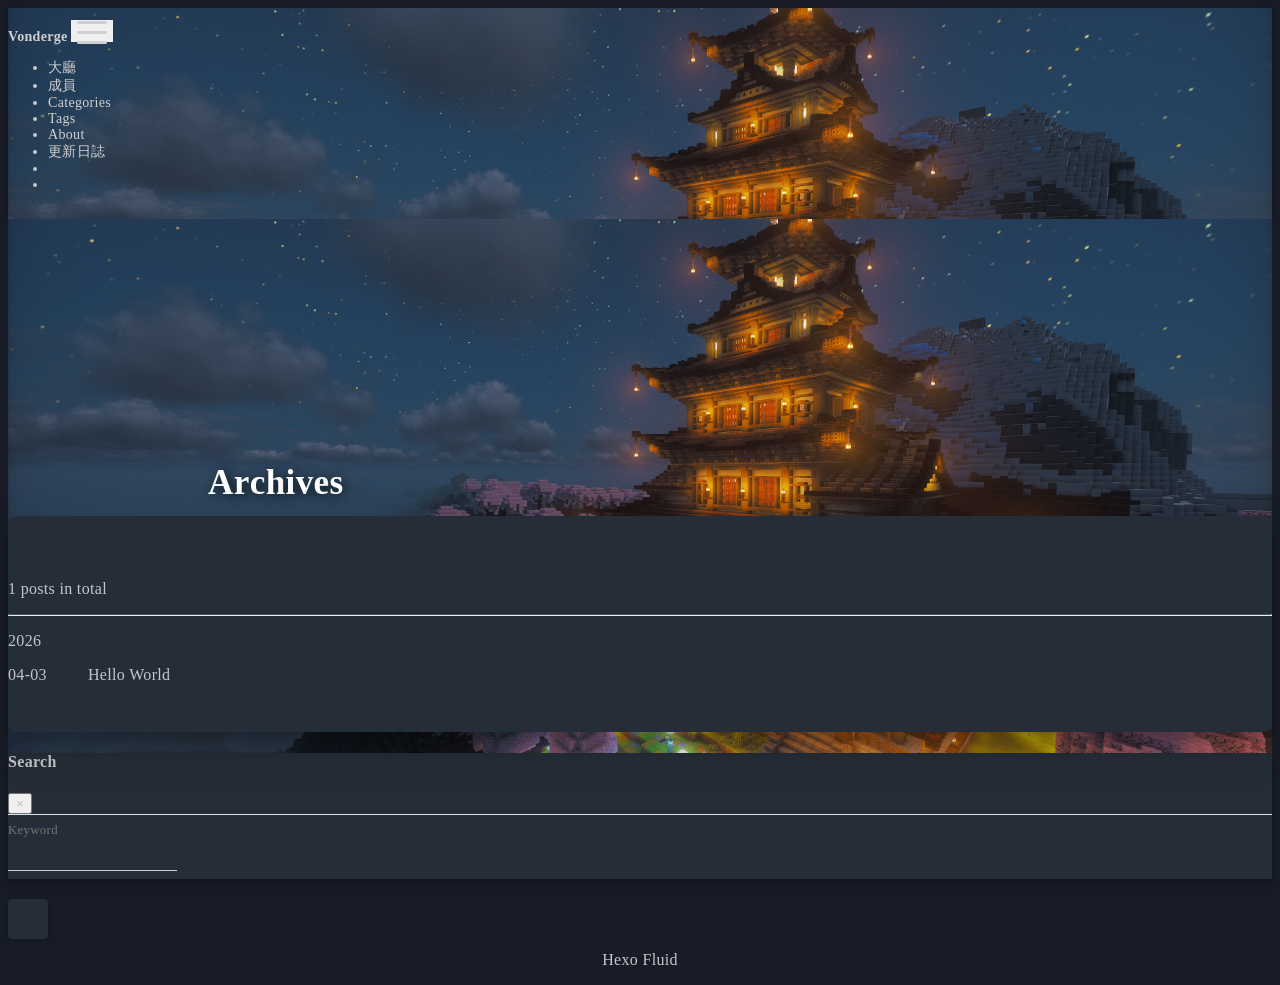
==== archives/index.html @ 70fc8878 "Site updated: 2026-04-04 22:57:20" ====
<!DOCTYPE html>
<html lang="en" data-default-color-scheme=dark>



<head>
  <meta charset="UTF-8">

  <link rel="apple-touch-icon" sizes="76x76" href="/bg/images.png">
  <link rel="icon" href="/bg/images.png">
  

  <meta name="viewport" content="width=device-width, initial-scale=1.0, maximum-scale=5.0, shrink-to-fit=no">
  <meta http-equiv="x-ua-compatible" content="ie=edge">
  
  <meta name="theme-color" content="#2f4154">
  <meta name="author" content="John Doe">
  <meta name="keywords" content="">
  
    <meta property="og:type" content="website">
<meta property="og:title" content="Archives">
<meta property="og:url" content="http://example.com/archives/index.html">
<meta property="og:site_name" content="Hexo">
<meta property="og:locale" content="en_US">
<meta property="article:author" content="John Doe">
<meta name="twitter:card" content="summary_large_image">
  
  
  
  <title>Archives - Hexo</title>

  <!-- 頁面過渡禁用 -->
  <style>
    body {
      opacity: 1 !important; /* 初始完全不透明 */
    }
  </style>

  <!-- 深色模式和背景預初始化 -->
  <style>
    /* 如果是深色模式，立即禁用背景過渡並顯示夜間背景 */
    [data-user-color-scheme="dark"] .banner::before,
    [data-user-color-scheme="dark"] .banner-bg::before,
    [data-user-color-scheme="dark"] #banner::before,
    [data-user-color-scheme="dark"] .header-inner::before {
      transition: none !important;
      opacity: 1 !important;
    }
  </style>

  <!-- 在CSS加载前立即应用深色模式，防止闪现 -->
  <script>
    (function() {
      var key = 'Fluid_Color_Scheme';
      var saved = null;
      try {
        saved = localStorage.getItem(key);
      } catch(e) {}
      var scheme = saved || 'dark';
      if (scheme === 'dark') {
        document.documentElement.setAttribute('data-user-color-scheme', 'dark');
      }
    })();
  </script>

  <!-- 背景CSS變數預初始化 -->
  <script>
    (function() {
      var bgPairs = [
        { day: "url('/bg/mo.png')", night: "url('/bg/dn.png')" },
        { day: "url('/bg/mo2.png')", night: "url('/bg/dn2.png')" },
      ];
      var randomIdx = Math.floor(Math.random() * bgPairs.length);
      document.documentElement.style.setProperty('--day-bg', bgPairs[randomIdx].day);
      document.documentElement.style.setProperty('--night-bg', bgPairs[randomIdx].night);
    })();
  </script>

  <link  rel="stylesheet" href="https://lib.baomitu.com/twitter-bootstrap/4.6.1/css/bootstrap.min.css" />





<!-- 主题依赖的图标库，不要自行修改 -->
<!-- Do not modify the link that theme dependent icons -->

<link rel="stylesheet" href="//at.alicdn.com/t/c/font_1749284_5i9bdhy70f8.css">



<link rel="stylesheet" href="//at.alicdn.com/t/c/font_1736178_k526ubmyhba.css">


<link  rel="stylesheet" href="/css/main.css" />


  <link id="highlight-css" rel="stylesheet" href="/css/highlight.css" />
  
    <link id="highlight-css-dark" rel="stylesheet" href="/css/highlight-dark.css" />
  



  
<link rel="stylesheet" href="/css/custom.css">



  <script id="fluid-configs">
    var Fluid = window.Fluid || {};
    Fluid.ctx = Object.assign({}, Fluid.ctx)
    var CONFIG = {"hostname":"example.com","root":"/","version":"1.9.9","typing":{"enable":false,"typeSpeed":70,"cursorChar":"_","loop":false,"scope":[]},"anchorjs":{"enable":true,"element":"h1,h2,h3,h4,h5,h6","placement":"left","visible":"hover","icon":""},"progressbar":{"enable":true,"height_px":3,"color":"#29d","options":{"showSpinner":false,"trickleSpeed":100}},"code_language":{"enable":true,"default":"TEXT"},"copy_btn":true,"image_caption":{"enable":true},"image_zoom":{"enable":true,"img_url_replace":["",""]},"toc":{"enable":true,"expand_all":true,"placement":"right","headingSelector":"h1,h2,h3,h4,h5,h6","collapseDepth":0},"lazyload":{"enable":true,"loading_img":"/img/loading.gif","onlypost":false,"offset_factor":2},"web_analytics":{"enable":false,"follow_dnt":true,"baidu":null,"google":{"measurement_id":null},"tencent":{"sid":null,"cid":null},"leancloud":{"app_id":null,"app_key":null,"server_url":null,"path":"window.location.pathname","ignore_local":false},"openkounter":{"server_url":"https://open-kounter.mintimate.cn","path":"window.location.pathname","ignore_local":false},"umami":{"src":null,"website_id":null,"domains":null,"start_time":"2024-01-01T00:00:00.000Z","token":null,"api_server":null}},"search_path":"/local-search.xml","include_content_in_search":true};

    if (CONFIG.web_analytics.follow_dnt) {
      var dntVal = navigator.doNotTrack || window.doNotTrack || navigator.msDoNotTrack;
      Fluid.ctx.dnt = dntVal && (dntVal.startsWith('1') || dntVal.startsWith('yes') || dntVal.startsWith('on'));
    }
  </script>
  <script  src="/js/utils.js" ></script>
  <script  src="/js/color-schema.js" ></script>
  


  
<meta name="generator" content="Hexo 8.1.1"></head>


<body>
  

  <header>
    

<div class="header-inner" style="height: 60vh;">
  <nav id="navbar" class="navbar fixed-top  navbar-expand-lg navbar-dark scrolling-navbar">
  <div class="container">
    <a class="navbar-brand" href="/">
      <strong>Vonderge</strong>
    </a>

    <button id="navbar-toggler-btn" class="navbar-toggler" type="button" data-toggle="collapse"
            data-target="#navbarSupportedContent"
            aria-controls="navbarSupportedContent" aria-expanded="false" aria-label="Toggle navigation">
      <div class="animated-icon"><span></span><span></span><span></span></div>
    </button>

    <!-- Collapsible content (desktop) -->
    <div class="collapse navbar-collapse" id="navbarSupportedContent">
      <ul class="navbar-nav ml-auto text-center">
        
          
          
          
          
            <li class="nav-item">
              <a class="nav-link" href="/" target="_self">
                <i class="iconfont icon-home-fill"></i>
                <span>大廳</span>
              </a>
            </li>
          
        
          
          
          
          
            <li class="nav-item">
              <a class="nav-link" href="/archives/" target="_self">
                <i class="iconfont icon-archive-fill"></i>
                <span>成員</span>
              </a>
            </li>
          
        
          
          
          
          
            <li class="nav-item">
              <a class="nav-link" href="/categories/" target="_self">
                <i class="iconfont icon-category-fill"></i>
                <span>Categories</span>
              </a>
            </li>
          
        
          
          
          
          
            <li class="nav-item">
              <a class="nav-link" href="/tags/" target="_self">
                <i class="iconfont icon-tags-fill"></i>
                <span>Tags</span>
              </a>
            </li>
          
        
          
          
          
          
            <li class="nav-item">
              <a class="nav-link" href="/about/" target="_self">
                <i class="iconfont icon-user-fill"></i>
                <span>About</span>
              </a>
            </li>
          
        
          
          
          
          
            <li class="nav-item">
              <a class="nav-link" href="/changelog/" target="_self">
                <i class="iconfont icon-history"></i>
                <span>更新日誌</span>
              </a>
            </li>
          
        
        
          <li class="nav-item" id="search-btn">
            <a class="nav-link" target="_self" href="javascript:;" data-toggle="modal" data-target="#modalSearch" aria-label="Search">
              <i class="iconfont icon-search"></i>
            </a>
          </li>
          
        
        
          <li class="nav-item" id="color-toggle-btn">
            <a class="nav-link" target="_self" href="javascript:;" aria-label="Color Toggle">
              <i class="iconfont icon-dark" id="color-toggle-icon"></i>
            </a>
          </li>
        
      </ul>
    </div>
  </div>
</nav>

<!-- Mobile grid menu overlay -->
<div id="mobile-grid-menu" class="d-lg-none">
  <div class="mobile-grid-menu-inner">
    <div class="container">
      <div class="row">
        
          
          
          
          
            <div class="col-4 mobile-grid-cell">
              <a href="/" target="_self">
                <div class="mobile-grid-item">
                  <i class="iconfont icon-home-fill"></i>
                  <span>大廳</span>
                </div>
              </a>
            </div>
          
        
          
          
          
          
            <div class="col-4 mobile-grid-cell">
              <a href="/archives/" target="_self">
                <div class="mobile-grid-item">
                  <i class="iconfont icon-archive-fill"></i>
                  <span>成員</span>
                </div>
              </a>
            </div>
          
        
          
          
          
          
            <div class="col-4 mobile-grid-cell">
              <a href="/categories/" target="_self">
                <div class="mobile-grid-item">
                  <i class="iconfont icon-category-fill"></i>
                  <span>Categories</span>
                </div>
              </a>
            </div>
          
        
          
          
          
          
            <div class="col-4 mobile-grid-cell">
              <a href="/tags/" target="_self">
                <div class="mobile-grid-item">
                  <i class="iconfont icon-tags-fill"></i>
                  <span>Tags</span>
                </div>
              </a>
            </div>
          
        
          
          
          
          
            <div class="col-4 mobile-grid-cell">
              <a href="/about/" target="_self">
                <div class="mobile-grid-item">
                  <i class="iconfont icon-user-fill"></i>
                  <span>About</span>
                </div>
              </a>
            </div>
          
        
          
          
          
          
            <div class="col-4 mobile-grid-cell">
              <a href="/changelog/" target="_self">
                <div class="mobile-grid-item">
                  <i class="iconfont icon-history"></i>
                  <span>更新日誌</span>
                </div>
              </a>
            </div>
          
        
        
          <div class="col-4 mobile-grid-cell" id="mobile-search-btn">
            <a href="javascript:;" data-toggle="modal" data-target="#modalSearch" aria-label="Search">
              <div class="mobile-grid-item">
                <i class="iconfont icon-search"></i>
                <span>Search</span>
              </div>
            </a>
          </div>
        
        
          <div class="col-4 mobile-grid-cell" id="mobile-color-toggle-btn"
               data-label-light="Light"
               data-label-dark="Dark">
            <a href="javascript:;" aria-label="Color Toggle">
              <div class="mobile-grid-item">
                <i class="iconfont icon-dark" id="mobile-color-toggle-icon"></i>
                <span id="mobile-color-toggle-label">Dark</span>
              </div>
            </a>
          </div>
        
      </div>
    </div>
  </div>
</div>

  

<div id="banner" class="banner" parallax=true
     style="background: url('/bg/mo.png') no-repeat center center; background-size: cover;">
  <div class="full-bg-img">
    <div class="mask flex-center" style="background-color: rgba(0, 0, 0, 0)">
      <div class="banner-text text-center fade-in-up">
        <div class="h2">
          
            <span id="subtitle">Archives</span>
          
        </div>

        
      </div>

      
    </div>
  </div>
</div>



</div>

  </header>

  <main>
    
      <div class="container nopadding-x-md">
        <div id="board"
          >
          
          <div class="container">
            <div class="row">
              <div class="col-12 col-md-10 m-auto">
                

<div class="list-group">
  <p class="h4">1 posts in total</p>
  <hr>
  
  
    
      
      <p class="h5">2026</p>
    
    <a href="/2026/04/03/hello-world/" class="list-group-item list-group-item-action">
      <time>04-03</time>
      <div class="list-group-item-title">Hello World</div>
    </a>
  
</div>





              </div>
            </div>
          </div>
        </div>
      </div>
    

    
      <a id="scroll-top-button" aria-label="TOP" href="#" role="button">
        <i class="iconfont icon-arrowup" aria-hidden="true"></i>
      </a>
    

    
      <div class="modal fade" id="modalSearch" tabindex="-1" role="dialog" aria-labelledby="ModalLabel"
     aria-hidden="true">
  <div class="modal-dialog modal-dialog-scrollable modal-lg" role="document">
    <div class="modal-content">
      <div class="modal-header text-center">
        <h4 class="modal-title w-100 font-weight-bold">Search</h4>
        <button type="button" id="local-search-close" class="close" data-dismiss="modal" aria-label="Close">
          <span aria-hidden="true">&times;</span>
        </button>
      </div>
      <div class="modal-body mx-3">
        <div class="md-form mb-5">
          <input type="text" id="local-search-input" class="form-control validate">
          <label data-error="x" data-success="v" for="local-search-input">Keyword</label>
        </div>
        <div class="list-group" id="local-search-result"></div>
      </div>
    </div>
  </div>
</div>

    

    
  </main>

  <footer>
    <div class="footer-inner">
  
    <div class="footer-content">
       <a href="https://hexo.io" target="_blank" rel="nofollow noopener"><span>Hexo</span></a> <i class="iconfont icon-love"></i> <a href="https://github.com/fluid-dev/hexo-theme-fluid" target="_blank" rel="nofollow noopener"><span>Fluid</span></a> 
    </div>
  
  
  
</div>

  </footer>

  <!-- Scripts -->
  
  <script  src="https://lib.baomitu.com/nprogress/0.2.0/nprogress.min.js" ></script>
  <link  rel="stylesheet" href="https://lib.baomitu.com/nprogress/0.2.0/nprogress.min.css" />

  <script>
    NProgress.configure({"showSpinner":false,"trickleSpeed":100})
    NProgress.start()
    window.addEventListener('load', function() {
      NProgress.done();
    })
  </script>


<script  src="https://lib.baomitu.com/jquery/3.6.4/jquery.min.js" ></script>
<script  src="https://lib.baomitu.com/twitter-bootstrap/4.6.1/js/bootstrap.min.js" ></script>
<script  src="/js/events.js" ></script>
<script  src="/js/plugins.js" ></script>





  
    <script  src="/js/img-lazyload.js" ></script>
  




  <script  src="/js/local-search.js" ></script>




  
<script src="/js/change_bg.js"></script>



<!-- 主题的启动项，将它保持在最底部 -->
<!-- the boot of the theme, keep it at the bottom -->
<script  src="/js/boot.js" ></script>


  

  <noscript>
    <div class="noscript-warning">Blog works best with JavaScript enabled</div>
  </noscript>
</body>
</html>
---- css/main.css ----
.anchorjs-link {
  text-decoration: none !important;
  transition: opacity 0.2s ease-in-out;
}
.markdown-body h1:hover > .anchorjs-link,
h2:hover > .anchorjs-link,
h3:hover > .anchorjs-link,
h4:hover > .anchorjs-link,
h5:hover > .anchorjs-link,
h6:hover > .anchorjs-link {
  opacity: 1;
}
.banner {
  height: 100%;
  position: relative;
  overflow: hidden;
  cursor: default;
}
.banner .mask {
  position: absolute;
  width: 100%;
  height: 100%;
  background-color: rgba(0,0,0,0.3);
}
.banner[parallax="true"] {
  will-change: transform;
  -webkit-transform-style: preserve-3d;
  -webkit-backface-visibility: hidden;
  transition: transform 0.05s ease-out;
}
@media (max-width: 100vh) {
  .header-inner {
    max-height: 100vw;
  }
  #board {
    margin-top: -1rem !important;
  }
}
@media (max-width: 79.99vh) {
  .scroll-down-bar {
    display: none;
  }
}
#board {
  position: relative;
  margin-top: -2rem;
  padding: 3rem 0;
  background-color: var(--board-bg-color);
  transition: background-color 0.2s ease-in-out;
  border-radius: 0.5rem;
  z-index: 3;
  -webkit-box-shadow: 0 12px 15px 0 rgba(0,0,0,0.24), 0 17px 50px 0 rgba(0,0,0,0.19);
  box-shadow: 0 12px 15px 0 rgba(0,0,0,0.24), 0 17px 50px 0 rgba(0,0,0,0.19);
}
.code-widget {
  display: inline-block;
  background-color: transparent;
  font-size: 0.75rem;
  line-height: 1;
  font-weight: bold;
  padding: 0.3rem 0.1rem 0.1rem 0.1rem;
  position: absolute;
  right: 0.45rem;
  top: 0.15rem;
  z-index: 1;
}
.code-widget-light {
  color: #999;
}
.code-widget-dark {
  color: #bababa;
}
.copy-btn {
  cursor: pointer;
  user-select: none;
  -webkit-appearance: none;
  outline: none;
}
.copy-btn > i {
  font-size: 0.75rem !important;
  font-weight: 400;
  margin-right: 0.15rem;
  opacity: 0;
  transition: opacity 0.2s ease-in-out;
}
.markdown-body pre:hover > .copy-btn > i {
  opacity: 0.9;
}
.markdown-body pre:hover > .copy-btn,
.markdown-body pre:not(:hover) > .copy-btn {
  outline: none;
}
.license-box {
  background-color: rgba(27,31,35,0.05);
  transition: background-color 0.2s ease-in-out;
  border-radius: 4px;
  font-size: 0.9rem;
  overflow: hidden;
  padding: 1.25rem;
  position: relative;
  z-index: 1;
}
.license-box .license-icon {
  position: absolute;
  top: 50%;
  left: 100%;
}
.license-box .license-icon::after {
  content: "\e8e4";
  font-size: 12.5rem;
  line-height: 1;
  opacity: 0.1;
  position: relative;
  left: -0.85em;
  bottom: 0.5em;
  z-index: -1;
}
.license-box .license-title {
  margin-bottom: 1rem;
}
.license-box .license-title div:nth-child(1) {
  line-height: 1.2;
  margin-bottom: 0.25rem;
}
.license-box .license-title div:nth-child(2) {
  color: var(--sec-text-color);
  font-size: 0.8rem;
}
.license-box .license-meta {
  align-items: center;
  display: flex;
  flex-wrap: wrap;
  justify-content: flex-start;
}
.license-box .license-meta .license-meta-item {
  align-items: center;
  justify-content: center;
  margin-right: 1.5rem;
}
.license-box .license-meta .license-meta-item div:nth-child(1) {
  color: var(--sec-text-color);
  font-size: 0.8rem;
  font-weight: normal;
}
.license-box .license-meta .license-meta-item i.iconfont {
  font-size: 1rem;
}
@media (max-width: 575px) and (min-width: 425px) {
  .license-box .license-meta .license-meta-item {
    display: flex;
    justify-content: flex-start;
    flex-wrap: wrap;
    font-size: 0.8rem;
    flex: 0 0 50%;
    max-width: 50%;
    margin-right: 0;
  }
  .license-box .license-meta .license-meta-item div:nth-child(1) {
    margin-right: 0.5rem;
  }
  .license-box .license-meta .license-meta-date {
    order: -1;
  }
}
@media (max-width: 424px) {
  .license-box::after {
    top: -65px;
  }
  .license-box .license-meta {
    flex-direction: column;
    align-items: flex-start;
  }
  .license-box .license-meta .license-meta-item {
    display: flex;
    flex-wrap: wrap;
    font-size: 0.8rem;
  }
  .license-box .license-meta .license-meta-item div:nth-child(1) {
    margin-right: 0.5rem;
  }
}
.footer-inner {
  padding: 3rem 0 1rem 0;
  text-align: center;
}
.footer-inner > div:not(:first-child) {
  margin: 0.25rem 0;
  font-size: 0.85rem;
}
.footer-inner .statistics {
  display: flex;
  flex-direction: row;
  justify-content: center;
}
.footer-inner .statistics > span {
  flex: 1;
  margin: 0 0.25rem;
}
.footer-inner .statistics > *:nth-last-child(2):first-child {
  text-align: right;
}
.footer-inner .statistics > *:nth-last-child(2):first-child ~ * {
  text-align: left;
}
.footer-inner .beian {
  display: flex;
  flex-direction: row;
  justify-content: center;
}
.footer-inner .beian > * {
  margin: 0 0.25rem;
}
.footer-inner .beian-police {
  position: relative;
  overflow: hidden;
  display: inline-flex;
  align-items: center;
  justify-content: left;
}
.footer-inner .beian-police img {
  margin-right: 3px;
  width: 1rem;
  height: 1rem;
  margin-bottom: 0.1rem;
}
@media (max-width: 424px) {
  .footer-inner .statistics {
    flex-direction: column;
  }
  .footer-inner .statistics > *:nth-last-child(2):first-child {
    text-align: center;
  }
  .footer-inner .statistics > *:nth-last-child(2):first-child ~ * {
    text-align: center;
  }
  .footer-inner .beian {
    flex-direction: column;
  }
  .footer-inner .beian .beian-police {
    justify-content: center;
  }
  .footer-inner .beian > *:nth-last-child(2):first-child {
    text-align: center;
  }
  .footer-inner .beian > *:nth-last-child(2):first-child ~ * {
    text-align: center;
  }
}
sup > a::before,
.footnote-text::before {
  display: block;
  content: "";
  margin-top: -5rem;
  height: 5rem;
  width: 1px;
  visibility: hidden;
}
sup > a::before,
.footnote-text::before {
  display: inline-block;
}
.footnote-item::before {
  display: block;
  content: "";
  margin-top: -5rem;
  height: 5rem;
  width: 1px;
  visibility: hidden;
}
.footnote-list ol {
  list-style-type: none;
  counter-reset: sectioncounter;
  padding-left: 0.5rem;
  font-size: 0.95rem;
}
.footnote-list ol li:before {
  font-family: "Helvetica Neue", monospace, "Monaco";
  content: "[" counter(sectioncounter) "]";
  counter-increment: sectioncounter;
}
.footnote-list ol li+li {
  margin-top: 0.5rem;
}
.footnote-text {
  padding-left: 0.5em;
}
.navbar {
  background-color: transparent;
  font-size: 0.875rem;
  box-shadow: 0 2px 5px 0 rgba(0,0,0,0.16), 0 2px 10px 0 rgba(0,0,0,0.12);
  -webkit-box-shadow: 0 2px 5px 0 rgba(0,0,0,0.16), 0 2px 10px 0 rgba(0,0,0,0.12);
}
.navbar .navbar-brand {
  color: var(--navbar-text-color);
}
.navbar .navbar-toggler .animated-icon span {
  background-color: var(--navbar-text-color);
}
.navbar .nav-item .nav-link {
  display: block;
  color: var(--navbar-text-color);
  transition: color 0.2s ease-in-out, background-color 0.2s ease-in-out;
}
.navbar .nav-item .nav-link:hover {
  color: var(--link-hover-color);
}
.navbar .nav-item .nav-link:focus {
  color: var(--navbar-text-color);
}
.navbar .nav-item .nav-link i {
  font-size: 0.875rem;
  line-height: inherit;
}
.navbar .nav-item .nav-link i:only-child {
  margin: 0 0.2rem;
}
.navbar .navbar-toggler {
  border-width: 0;
  outline: 0;
}
.navbar.scrolling-navbar {
  will-change: background, padding;
  -webkit-transition: background 0.5s ease-in-out, padding 0.5s ease-in-out;
  transition: background 0.5s ease-in-out, padding 0.5s ease-in-out;
}
@media (min-width: 600px) {
  .navbar.scrolling-navbar {
    padding-top: 12px;
    padding-bottom: 12px;
  }
  .navbar.scrolling-navbar .navbar-nav > li {
    -webkit-transition-duration: 1s;
    transition-duration: 1s;
  }
}
.navbar.scrolling-navbar.top-nav-collapse {
  padding-top: 5px;
  padding-bottom: 5px;
}
.navbar .dropdown-menu {
  font-size: 0.875rem;
  color: var(--navbar-text-color);
  background-color: rgba(0,0,0,0.3);
  border: none;
  min-width: 8rem;
  -webkit-transition: background 0.5s ease-in-out, padding 0.5s ease-in-out;
  transition: background 0.5s ease-in-out, padding 0.5s ease-in-out;
}
@media (max-width: 991.98px) {
  .navbar .dropdown-menu {
    text-align: center;
  }
}
.navbar .dropdown-item {
  color: var(--navbar-text-color);
}
.navbar .dropdown-item:hover,
.navbar .dropdown-item:focus {
  color: var(--link-hover-color);
  background-color: rgba(0,0,0,0.1);
}
@media (min-width: 992px) {
  .navbar .dropdown:hover > .dropdown-menu {
    display: block;
  }
  .navbar .dropdown > .dropdown-toggle:active {
    pointer-events: none;
  }
  .navbar .dropdown-menu {
    top: 95%;
  }
}
.navbar .animated-icon {
  width: 30px;
  height: 20px;
  position: relative;
  margin: 0;
  -webkit-transform: rotate(0deg);
  -moz-transform: rotate(0deg);
  -o-transform: rotate(0deg);
  transform: rotate(0deg);
  -webkit-transition: 0.5s ease-in-out;
  -moz-transition: 0.5s ease-in-out;
  -o-transition: 0.5s ease-in-out;
  transition: 0.5s ease-in-out;
  cursor: pointer;
}
.navbar .animated-icon span {
  display: block;
  position: absolute;
  height: 3px;
  width: 100%;
  border-radius: 9px;
  opacity: 1;
  left: 0;
  -webkit-transform: rotate(0deg);
  -moz-transform: rotate(0deg);
  -o-transform: rotate(0deg);
  transform: rotate(0deg);
  -webkit-transition: 0.25s ease-in-out;
  -moz-transition: 0.25s ease-in-out;
  -o-transition: 0.25s ease-in-out;
  transition: 0.25s ease-in-out;
  background: #fff;
}
.navbar .animated-icon span:nth-child(1) {
  top: 0;
}
.navbar .animated-icon span:nth-child(2) {
  top: 10px;
}
.navbar .animated-icon span:nth-child(3) {
  top: 20px;
}
.navbar .animated-icon.open span:nth-child(1) {
  top: 11px;
  -webkit-transform: rotate(135deg);
  -moz-transform: rotate(135deg);
  -o-transform: rotate(135deg);
  transform: rotate(135deg);
}
.navbar .animated-icon.open span:nth-child(2) {
  opacity: 0;
  left: -60px;
}
.navbar .animated-icon.open span:nth-child(3) {
  top: 11px;
  -webkit-transform: rotate(-135deg);
  -moz-transform: rotate(-135deg);
  -o-transform: rotate(-135deg);
  transform: rotate(-135deg);
}
.navbar .dropdown-collapse,
.top-nav-collapse,
.navbar-col-show {
  background-color: var(--navbar-bg-color);
}
@media (max-width: 767px) {
  .navbar {
    font-size: 1rem;
    line-height: 2.5rem;
  }
}
.banner-text {
  color: var(--subtitle-color);
  max-width: calc(960px - 6rem);
  width: 80%;
  overflow-wrap: break-word;
}
.banner-text .typed-cursor {
  margin: 0 0.2rem;
}
@media (max-width: 767px) {
  #subtitle,
  .typed-cursor {
    font-size: 1.5rem;
  }
}
@media (max-width: 575px) {
  .banner-text {
    font-size: 0.9rem;
  }
  #subtitle,
  .typed-cursor {
    font-size: 1.35rem;
  }
}
#mobile-grid-menu {
  display: block;
  position: fixed;
  top: 0;
  left: 0;
  right: 0;
  bottom: 0;
  z-index: 1029;
  overflow-y: auto;
  -webkit-overflow-scrolling: touch;
  pointer-events: none;
  opacity: 0;
  transform: translateY(-12px);
  transition: opacity 0.18s ease, transform 0.18s ease;
  will-change: opacity, transform;
  background-color: var(--navbar-bg-color);
}
#mobile-grid-menu.show {
  pointer-events: auto;
  opacity: 1;
  transform: translateY(0);
}
#mobile-grid-menu.show .mobile-grid-cell,
#mobile-grid-menu.show .mobile-grid-group-header {
  animation: mobile-grid-cell-in 0.18s ease both;
}
#mobile-grid-menu .mobile-grid-menu-inner {
  padding-top: 70px;
  padding-bottom: 2rem;
}
#mobile-grid-menu .mobile-grid-group-header {
  color: var(--navbar-text-color);
  font-size: 0.8rem;
  opacity: 0.6;
  text-transform: uppercase;
  letter-spacing: 0.05em;
  padding: 1rem 15px 0.4rem;
  border-top: 1px solid rgba(255,255,255,0.1);
  margin-top: 0.5rem;
}
#mobile-grid-menu .mobile-grid-group-header:first-child {
  border-top: none;
  margin-top: 0;
}
#mobile-grid-menu .mobile-grid-group-header i {
  margin-right: 0.3rem;
  font-size: 0.8rem;
}
#mobile-grid-menu .mobile-grid-cell {
  padding: 0.5rem;
}
#mobile-grid-menu .mobile-grid-item {
  display: flex;
  flex-direction: column;
  align-items: center;
  justify-content: center;
  padding: 1rem 0.5rem;
  border-radius: 12px;
  background-color: rgba(255,255,255,0.08);
  transition: background-color 0.2s ease-in-out, transform 0.15s ease-in-out;
  cursor: pointer;
  min-height: 80px;
}
#mobile-grid-menu .mobile-grid-item:hover,
#mobile-grid-menu .mobile-grid-item:active {
  background-color: rgba(255,255,255,0.18);
  transform: scale(0.96);
}
#mobile-grid-menu .mobile-grid-item i {
  font-size: 1.6rem;
  color: var(--navbar-text-color);
  margin-bottom: 0.4rem;
  line-height: 1;
}
#mobile-grid-menu .mobile-grid-item span {
  font-size: 0.78rem;
  color: var(--navbar-text-color);
  text-align: center;
  line-height: 1.2;
  word-break: break-word;
}
#mobile-grid-menu a {
  text-decoration: none;
  color: var(--navbar-text-color);
}
#mobile-grid-menu a:hover {
  color: var(--navbar-text-color);
}
@media (max-width: 991.98px) {
  #navbarSupportedContent {
    display: none !important;
  }
}
.modal-dialog .modal-content {
  background-color: var(--board-bg-color);
  border: 0;
  border-radius: 0.125rem;
  -webkit-box-shadow: 0 5px 11px 0 rgba(0,0,0,0.18), 0 4px 15px 0 rgba(0,0,0,0.15);
  box-shadow: 0 5px 11px 0 rgba(0,0,0,0.18), 0 4px 15px 0 rgba(0,0,0,0.15);
}
.modal-dialog .modal-content .modal-header {
  border-bottom-color: var(--line-color);
  transition: border-bottom-color 0.2s ease-in-out;
}
.close {
  color: var(--text-color);
}
.close:hover {
  color: var(--link-hover-color);
}
.close:focus {
  outline: 0;
}
.modal-dialog .modal-content .modal-header {
  border-top-left-radius: 0.125rem;
  border-top-right-radius: 0.125rem;
  border-bottom: 1px solid #dee2e6;
}
.md-form {
  position: relative;
  margin-top: 1.5rem;
  margin-bottom: 1.5rem;
}
.md-form input[type] {
  -webkit-box-sizing: content-box;
  box-sizing: content-box;
  background-color: transparent;
  border: none;
  border-bottom: 1px solid #ced4da;
  border-radius: 0;
  outline: none;
  -webkit-box-shadow: none;
  box-shadow: none;
  transition: border-color 0.15s ease-in-out, box-shadow 0.15s ease-in-out, -webkit-box-shadow 0.15s ease-in-out;
}
.md-form input[type]:focus:not([readonly]) {
  border-bottom: 1px solid #4285f4;
  -webkit-box-shadow: 0 1px 0 0 #4285f4;
  box-shadow: 0 1px 0 0 #4285f4;
}
.md-form input[type]:focus:not([readonly]) + label {
  color: #4285f4;
}
.md-form input[type].valid,
.md-form input[type]:focus.valid {
  border-bottom: 1px solid #00c851;
  -webkit-box-shadow: 0 1px 0 0 #00c851;
  box-shadow: 0 1px 0 0 #00c851;
}
.md-form input[type].valid + label,
.md-form input[type]:focus.valid + label {
  color: #00c851;
}
.md-form input[type].invalid,
.md-form input[type]:focus.invalid {
  border-bottom: 1px solid #f44336;
  -webkit-box-shadow: 0 1px 0 0 #f44336;
  box-shadow: 0 1px 0 0 #f44336;
}
.md-form input[type].invalid + label,
.md-form input[type]:focus.invalid + label {
  color: #f44336;
}
.md-form input[type].validate {
  margin-bottom: 2.5rem;
}
.md-form input[type].form-control {
  height: auto;
  padding: 0.6rem 0 0.4rem 0;
  margin: 0 0 0.5rem 0;
  color: var(--text-color);
  background-color: transparent;
  border-radius: 0;
}
.md-form label {
  font-size: 0.8rem;
  position: absolute;
  top: -1rem;
  left: 0;
  color: #757575;
  cursor: text;
  transition: color 0.2s ease-out;
}
.modal-open[style] {
  padding-right: 0 !important;
  overflow: auto;
}
.modal-open[style] #navbar[style] {
  padding-right: 1rem !important;
}
#nprogress .bar {
  height: 3px !important;
  background-color: #29d !important;
}
#nprogress .peg {
  box-shadow: 0 0 14px #29d, 0 0 8px #29d !important;
}
@media (max-width: 575px) {
  #nprogress .bar {
    display: none;
  }
}
.noscript-warning {
  background-color: #f55;
  color: #fff;
  font-family: sans-serif;
  font-size: 1rem;
  font-weight: bold;
  position: fixed;
  left: 0;
  bottom: 0;
  text-align: center;
  width: 100%;
  z-index: 99;
}
.pagination {
  margin-top: 3rem;
  justify-content: center;
}
.pagination .space {
  align-self: flex-end;
}
.pagination .page-number,
.pagination .current,
.pagination .extend {
  outline: 0;
  border: 0;
  background-color: transparent;
  font-size: 0.9rem;
  padding: 0.5rem 0.75rem;
  line-height: 1.25;
  border-radius: 0.125rem;
}
.pagination .page-number {
  margin: 0 0.05rem;
}
.pagination .page-number:hover,
.pagination .current {
  transition: background-color 0.2s ease-in-out;
  background-color: var(--link-hover-bg-color);
}
.qr-trigger {
  cursor: pointer;
  position: relative;
}
.qr-trigger:hover .qr-img {
  display: block;
  transition: all 0.3s;
}
.qr-img {
  max-width: 12rem;
  position: absolute;
  right: -5.25rem;
  z-index: 99;
  display: none;
  border-radius: 0.2rem;
  background-color: transparent;
  box-shadow: 0 0 20px -5px rgba(158,158,158,0.2);
}
.scroll-down-bar {
  position: absolute;
  width: 100%;
  height: 6rem;
  text-align: center;
  cursor: pointer;
  bottom: 0;
}
.scroll-down-bar i.iconfont {
  font-size: 2rem;
  font-weight: bold;
  display: inline-block;
  position: relative;
  padding-top: 2rem;
  color: var(--subtitle-color);
  transform: translateZ(0);
  animation: scroll-down 1.5s infinite;
}
#scroll-top-button {
  position: fixed;
  z-index: 99;
  background: var(--board-bg-color);
  transition: background-color 0.2s ease-in-out, bottom 0.3s ease;
  border-radius: 4px;
  min-width: 40px;
  min-height: 40px;
  bottom: -60px;
  outline: none;
  display: flex;
  display: -webkit-flex;
  align-items: center;
  box-shadow: 0 2px 5px 0 rgba(0,0,0,0.16), 0 2px 10px 0 rgba(0,0,0,0.12);
}
#scroll-top-button i {
  font-size: 32px;
  margin: auto;
  color: var(--sec-text-color);
}
#scroll-top-button:hover i,
#scroll-top-button:active i {
  animation-name: scroll-top;
  animation-duration: 1s;
  animation-delay: 0.1s;
  animation-timing-function: ease-in-out;
  animation-iteration-count: infinite;
  animation-fill-mode: forwards;
  animation-direction: alternate;
}
#local-search-result .search-list-title {
  border-left: 3px solid #0d47a1;
}
#local-search-result .search-list-content {
  padding: 0 1.25rem;
}
#local-search-result .search-word {
  color: #ff4500;
}
#toc {
  visibility: hidden;
}
.toc-header {
  margin-bottom: 0.5rem;
  font-weight: bold;
  line-height: 1.2;
}
.toc-header,
.toc-header > i {
  font-size: 1.25rem;
}
.toc-body {
  max-height: 75vh;
  overflow-y: auto;
  overflow: -moz-scrollbars-none;
  -ms-overflow-style: none;
}
.toc-body ol {
  list-style: none;
  padding-inline-start: 1rem;
}
.toc-body::-webkit-scrollbar {
  display: none;
}
.tocbot-list {
  position: relative;
}
.tocbot-list ol {
  list-style: none;
  padding-left: 1rem;
}
.tocbot-list a {
  font-size: 0.95rem;
}
.tocbot-list ol a {
  font-size: 0.85rem;
}
.tocbot-link {
  color: var(--text-color);
}
.toc-toggle {
  display: inline-block;
  width: 0.7rem;
  text-align: center;
  margin-right: 0.15rem;
  cursor: pointer;
  user-select: none;
  color: var(--text-color);
  font-size: 0.9rem;
  line-height: 1;
  transition: transform 0.2s ease-in-out;
}
.toc-toggle.toc-toggle-collapsed {
  transform: rotate(0deg);
}
.toc-toggle.toc-toggle-expanded {
  transform: rotate(90deg);
}
.toc-toggle.toc-toggle-placeholder {
  visibility: hidden;
  pointer-events: none;
  cursor: default;
  transform: none;
}
.tocbot-active-link {
  font-weight: bold;
  color: var(--link-hover-color);
}
.tocbot-is-collapsed {
  max-height: 0;
}
.tocbot-is-collapsible {
  overflow: hidden;
  transition: all 0.3s ease-in-out;
}
.toc-list-item {
  padding: 0.1rem 0;
  display: -webkit-box;
  -webkit-box-orient: vertical;
  -webkit-line-clamp: 2;
  overflow: hidden;
  text-overflow: ellipsis;
}
.toc-list-item.is-active-li::before {
  height: 1rem;
  margin: 0.25rem 0;
  visibility: visible;
}
.toc-list-item::before {
  width: 0.15rem;
  height: 0.2rem;
  position: absolute;
  left: 0.25rem;
  content: "";
  border-radius: 2px;
  margin: 0.65rem 0;
  background: var(--link-hover-color);
  visibility: hidden;
  transition: height 0.1s ease-in-out, margin 0.1s ease-in-out, visibility 0.1s ease-in-out;
}
.sidebar {
  position: -webkit-sticky;
  position: sticky;
  top: 2rem;
  padding: 3rem 0;
}
html {
  font-size: 16px;
  letter-spacing: 0.02em;
}
html,
body {
  height: 100%;
  font-family: var(--font-family-sans-serif);
  overflow-wrap: break-word;
}
body {
  transition: color 0.2s ease-in-out, background-color 0.2s ease-in-out;
  background-color: var(--body-bg-color);
  color: var(--text-color);
  -webkit-font-smoothing: antialiased;
  -moz-osx-font-smoothing: grayscale;
}
body a {
  color: var(--text-color);
  text-decoration: none;
  cursor: pointer;
  transition: color 0.2s ease-in-out, background-color 0.2s ease-in-out;
}
body a:hover {
  color: var(--link-hover-color);
  text-decoration: none;
  transition: color 0.2s ease-in-out, background-color 0.2s ease-in-out;
}
code {
  color: inherit;
}
table {
  font-size: inherit;
  color: var(--post-text-color);
}
img[lazyload] {
  object-fit: cover;
}
*[align="left"] {
  text-align: left;
}
*[align="center"] {
  text-align: center;
}
*[align="right"] {
  text-align: right;
}
::-webkit-scrollbar {
  width: 6px;
  height: 6px;
}
::-webkit-scrollbar-thumb {
  background-color: var(--scrollbar-color);
  border-radius: 6px;
}
::-webkit-scrollbar-thumb:hover {
  background-color: var(--scrollbar-hover-color);
}
::-webkit-scrollbar-corner {
  background-color: transparent;
}
label {
  margin-bottom: 0;
}
i.iconfont {
  font-size: 1em;
  line-height: 1;
}
body.mobile-menu-open {
  overflow: hidden;
}
:root {
  --color-mode: "light";
  --body-bg-color: #eee;
  --board-bg-color: #fff;
  --text-color: #3c4858;
  --sec-text-color: #718096;
  --post-text-color: #2c3e50;
  --post-heading-color: #1a202c;
  --post-link-color: #0366d6;
  --link-hover-color: #30a9de;
  --link-hover-bg-color: #f8f9fa;
  --line-color: #eaecef;
  --navbar-bg-color: #2f4154;
  --navbar-text-color: #fff;
  --subtitle-color: #fff;
  --scrollbar-color: #c4c6c9;
  --scrollbar-hover-color: #a6a6a6;
  --button-bg-color: transparent;
  --button-hover-bg-color: #f2f3f5;
  --highlight-bg-color: #f6f8fa;
  --inlinecode-bg-color: rgba(175,184,193,0.2);
  --fold-title-color: #3c4858;
  --fold-border-color: #eaecef;
}
@media (prefers-color-scheme: dark) {
  :root {
    --color-mode: "dark";
  }
  :root:not([data-user-color-scheme]) {
    --body-bg-color: #181c27;
    --board-bg-color: #252d38;
    --text-color: #c4c6c9;
    --sec-text-color: #a7a9ad;
    --post-text-color: #c4c6c9;
    --post-heading-color: #c4c6c9;
    --post-link-color: #1589e9;
    --link-hover-color: #30a9de;
    --link-hover-bg-color: #364151;
    --line-color: #435266;
    --navbar-bg-color: #1f3144;
    --navbar-text-color: #d0d0d0;
    --subtitle-color: #d0d0d0;
    --scrollbar-color: #687582;
    --scrollbar-hover-color: #9da8b3;
    --button-bg-color: transparent;
    --button-hover-bg-color: #46647e;
    --highlight-bg-color: #303030;
    --inlinecode-bg-color: rgba(99,110,123,0.4);
    --fold-title-color: #c4c6c9;
    --fold-border-color: #435266;
  }
  :root:not([data-user-color-scheme]) img {
    -webkit-filter: brightness(0.9);
    filter: brightness(0.9);
    transition: filter 0.2s ease-in-out;
  }
  :root:not([data-user-color-scheme]) .license-box {
    background-color: rgba(62,75,94,0.35);
    transition: background-color 0.2s ease-in-out;
  }
  :root:not([data-user-color-scheme]) .gt-comment-admin .gt-comment-content {
    background-color: transparent;
    transition: background-color 0.2s ease-in-out;
  }
}
@media not print {
  [data-user-color-scheme="dark"] {
    --body-bg-color: #181c27;
    --board-bg-color: #252d38;
    --text-color: #c4c6c9;
    --sec-text-color: #a7a9ad;
    --post-text-color: #c4c6c9;
    --post-heading-color: #c4c6c9;
    --post-link-color: #1589e9;
    --link-hover-color: #30a9de;
    --link-hover-bg-color: #364151;
    --line-color: #435266;
    --navbar-bg-color: #1f3144;
    --navbar-text-color: #d0d0d0;
    --subtitle-color: #d0d0d0;
    --scrollbar-color: #687582;
    --scrollbar-hover-color: #9da8b3;
    --button-bg-color: transparent;
    --button-hover-bg-color: #46647e;
    --highlight-bg-color: #303030;
    --inlinecode-bg-color: rgba(99,110,123,0.4);
    --fold-title-color: #c4c6c9;
    --fold-border-color: #435266;
  }
  [data-user-color-scheme="dark"] img {
    -webkit-filter: brightness(0.9);
    filter: brightness(0.9);
    transition: filter 0.2s ease-in-out;
  }
  [data-user-color-scheme="dark"] .license-box {
    background-color: rgba(62,75,94,0.35);
    transition: background-color 0.2s ease-in-out;
  }
  [data-user-color-scheme="dark"] .gt-comment-admin .gt-comment-content {
    background-color: transparent;
    transition: background-color 0.2s ease-in-out;
  }
}
@media print {
  :root {
    --color-mode: "light";
  }
}
.fade-in-up {
  -webkit-animation-name: fade-in-up;
  animation-name: fade-in-up;
}
.hidden-mobile {
  display: block;
}
.visible-mobile {
  display: none;
}
@media (max-width: 575px) {
  .hidden-mobile {
    display: none;
  }
  .visible-mobile {
    display: block;
  }
}
.nomargin-x {
  margin-left: 0 !important;
  margin-right: 0 !important;
}
.nopadding-x {
  padding-left: 0 !important;
  padding-right: 0 !important;
}
@media (max-width: 767px) {
  .nopadding-x-md {
    padding-left: 0 !important;
    padding-right: 0 !important;
  }
}
.flex-center {
  display: -webkit-box;
  display: -ms-flexbox;
  display: flex;
  -webkit-box-align: center;
  -ms-flex-align: center;
  align-items: center;
  -webkit-box-pack: center;
  -ms-flex-pack: center;
  justify-content: center;
  height: 100%;
}
.hover-with-bg {
  display: inline-block;
  line-height: 1;
}
.hover-with-bg:hover {
  background-color: var(--link-hover-bg-color);
  transition-duration: 0.2s;
  transition-timing-function: ease-in-out;
  border-radius: 0.2rem;
}
@-moz-keyframes fade-in-up {
  from {
    opacity: 0;
    -webkit-transform: translate3d(0, 100%, 0);
    transform: translate3d(0, 100%, 0);
  }
  to {
    opacity: 1;
    -webkit-transform: translate3d(0, 0, 0);
    transform: translate3d(0, 0, 0);
  }
}
@-webkit-keyframes fade-in-up {
  from {
    opacity: 0;
    -webkit-transform: translate3d(0, 100%, 0);
    transform: translate3d(0, 100%, 0);
  }
  to {
    opacity: 1;
    -webkit-transform: translate3d(0, 0, 0);
    transform: translate3d(0, 0, 0);
  }
}
@-o-keyframes fade-in-up {
  from {
    opacity: 0;
    -webkit-transform: translate3d(0, 100%, 0);
    transform: translate3d(0, 100%, 0);
  }
  to {
    opacity: 1;
    -webkit-transform: translate3d(0, 0, 0);
    transform: translate3d(0, 0, 0);
  }
}
@keyframes fade-in-up {
  from {
    opacity: 0;
    -webkit-transform: translate3d(0, 100%, 0);
    transform: translate3d(0, 100%, 0);
  }
  to {
    opacity: 1;
    -webkit-transform: translate3d(0, 0, 0);
    transform: translate3d(0, 0, 0);
  }
}
@-moz-keyframes scroll-down {
  0% {
    opacity: 0.8;
    top: 0;
  }
  50% {
    opacity: 0.4;
    top: -1em;
  }
  100% {
    opacity: 0.8;
    top: 0;
  }
}
@-webkit-keyframes scroll-down {
  0% {
    opacity: 0.8;
    top: 0;
  }
  50% {
    opacity: 0.4;
    top: -1em;
  }
  100% {
    opacity: 0.8;
    top: 0;
  }
}
@-o-keyframes scroll-down {
  0% {
    opacity: 0.8;
    top: 0;
  }
  50% {
    opacity: 0.4;
    top: -1em;
  }
  100% {
    opacity: 0.8;
    top: 0;
  }
}
@keyframes scroll-down {
  0% {
    opacity: 0.8;
    top: 0;
  }
  50% {
    opacity: 0.4;
    top: -1em;
  }
  100% {
    opacity: 0.8;
    top: 0;
  }
}
@-moz-keyframes scroll-top {
  0% {
    -webkit-transform: translateY(0);
    transform: translateY(0);
  }
  50% {
    -webkit-transform: translateY(-0.35rem);
    transform: translateY(-0.35rem);
  }
  100% {
    -webkit-transform: translateY(0);
    transform: translateY(0);
  }
}
@-webkit-keyframes scroll-top {
  0% {
    -webkit-transform: translateY(0);
    transform: translateY(0);
  }
  50% {
    -webkit-transform: translateY(-0.35rem);
    transform: translateY(-0.35rem);
  }
  100% {
    -webkit-transform: translateY(0);
    transform: translateY(0);
  }
}
@-o-keyframes scroll-top {
  0% {
    -webkit-transform: translateY(0);
    transform: translateY(0);
  }
  50% {
    -webkit-transform: translateY(-0.35rem);
    transform: translateY(-0.35rem);
  }
  100% {
    -webkit-transform: translateY(0);
    transform: translateY(0);
  }
}
@keyframes scroll-top {
  0% {
    -webkit-transform: translateY(0);
    transform: translateY(0);
  }
  50% {
    -webkit-transform: translateY(-0.35rem);
    transform: translateY(-0.35rem);
  }
  100% {
    -webkit-transform: translateY(0);
    transform: translateY(0);
  }
}
@-moz-keyframes mobile-grid-cell-in {
  from {
    opacity: 0;
    transform: scale(0.82) translateY(10px);
  }
  to {
    opacity: 1;
    transform: scale(1) translateY(0);
  }
}
@-webkit-keyframes mobile-grid-cell-in {
  from {
    opacity: 0;
    transform: scale(0.82) translateY(10px);
  }
  to {
    opacity: 1;
    transform: scale(1) translateY(0);
  }
}
@-o-keyframes mobile-grid-cell-in {
  from {
    opacity: 0;
    transform: scale(0.82) translateY(10px);
  }
  to {
    opacity: 1;
    transform: scale(1) translateY(0);
  }
}
@keyframes mobile-grid-cell-in {
  from {
    opacity: 0;
    transform: scale(0.82) translateY(10px);
  }
  to {
    opacity: 1;
    transform: scale(1) translateY(0);
  }
}
@media print {
  header,
  footer,
  .side-col,
  #scroll-top-button,
  .post-prevnext,
  #comments {
    display: none !important;
  }
  .markdown-body a:not([href^='#']):not([href^='javascript:']):not(.print-no-link)::after {
    content: ' (' attr(href) ')';
    font-size: 0.8rem;
    color: var(--post-text-color);
    opacity: 0.8;
  }
  .markdown-body > h1,
  .markdown-body h2 {
    border-bottom-color: transparent !important;
  }
  .markdown-body > h1,
  .markdown-body h2,
  .markdown-body h3,
  .markdown-body h4,
  .markdown-body h5,
  .markdown-body h6 {
    margin-top: 1.25em !important;
    margin-bottom: 0.25em !important;
  }
  .markdown-body [data-anchorjs-icon]::after {
    display: none;
  }
  .markdown-body figure.highlight table,
  .markdown-body figure.highlight tbody,
  .markdown-body figure.highlight tr,
  .markdown-body figure.highlight td.code,
  .markdown-body figure.highlight td.code pre {
    width: 100% !important;
    display: block !important;
  }
  .markdown-body figure.highlight pre > code {
    white-space: pre-wrap;
  }
  .markdown-body figure.highlight .gutter,
  .markdown-body figure.highlight .code-widget {
    display: none !important;
  }
  .post-metas a {
    text-decoration: none;
  }
}
@media not print {
  #seo-header {
    display: none;
  }
}
.index-card {
  margin-bottom: 2.5rem;
}
.index-img img {
  display: block;
  width: 100%;
  height: 10rem;
  object-fit: cover;
  box-shadow: 0 5px 11px 0 rgba(0,0,0,0.18), 0 4px 15px 0 rgba(0,0,0,0.15);
  border-radius: 0.25rem;
  background-color: transparent;
}
.index-info {
  display: flex;
  flex-direction: column;
  justify-content: space-between;
  padding-top: 0.5rem;
  padding-bottom: 0.5rem;
}
.index-header {
  color: var(--text-color);
  font-size: 1.5rem;
  font-weight: bold;
  line-height: 1.4;
  white-space: nowrap;
  overflow: hidden;
  text-overflow: ellipsis;
  margin-bottom: 0.25rem;
}
.index-header .index-pin {
  color: var(--text-color);
  font-size: 1.5rem;
  margin-right: 0.15rem;
}
.index-btm {
  color: var(--sec-text-color);
}
.index-btm a {
  color: var(--sec-text-color);
}
.index-excerpt {
  color: var(--sec-text-color);
  margin: 0.5rem 0;
  height: calc(1.4rem * 3);
  overflow: hidden;
  display: flex;
}
.index-excerpt > div {
  width: 100%;
  line-height: 1.4rem;
  word-break: break-word;
  display: -webkit-box;
  -webkit-box-orient: vertical;
  -webkit-line-clamp: 3;
}
.index-excerpt__noimg {
  height: auto;
  max-height: calc(1.4rem * 3);
}
@media (max-width: 767px) {
  .index-info {
    padding-top: 1.25rem;
  }
  .index-header {
    font-size: 1.25rem;
    white-space: normal;
    overflow: hidden;
    word-break: break-word;
    display: -webkit-box;
    -webkit-box-orient: vertical;
    -webkit-line-clamp: 2;
  }
  .index-header .index-pin {
    font-size: 1.25rem;
  }
  .index-excerpt {
    height: auto;
    max-height: calc(1.4rem * 3);
    margin: 0.25rem 0;
  }
}
#valine.v[data-class=v] .status-bar,
#valine.v[data-class=v] .veditor,
#valine.v[data-class=v] .vinput,
#valine.v[data-class=v] .vbtn,
#valine.v[data-class=v] p,
#valine.v[data-class=v] pre code {
  color: var(--text-color);
}
#valine.v[data-class=v] .vinput::placeholder {
  color: var(--sec-text-color);
}
#valine.v[data-class=v] .vicon {
  fill: var(--text-color);
}
.gt-container .gt-comment-content:hover {
  -webkit-box-shadow: none;
  box-shadow: none;
}
.gt-container .gt-comment-body {
  color: var(--text-color) !important;
  transition: color 0.2s ease-in-out;
}
#remark-km423lmfdslkm34-back {
  z-index: 1030;
}
#remark-km423lmfdslkm34-node {
  z-index: 1031;
}
.markdown-body .highlight pre,
.markdown-body pre {
  padding: 1.45rem 1rem;
}
.markdown-body pre code.hljs {
  padding: 0;
}
.markdown-body pre[class*="language-"] {
  padding-top: 1.45rem;
  padding-bottom: 1.45rem;
  padding-right: 1rem;
  line-height: 1.5;
  margin-bottom: 1rem;
}
.markdown-body .code-wrapper {
  position: relative;
  border-radius: 4px;
  margin-bottom: 1rem;
}
.markdown-body .hljs,
.markdown-body .highlight pre,
.markdown-body .code-wrapper pre,
.markdown-body figure.highlight td.gutter {
  transition: color 0.2s ease-in-out, background-color 0.2s ease-in-out;
  background-color: var(--highlight-bg-color);
}
pre[class*=language-].line-numbers {
  position: initial;
}
figure {
  margin: 1rem 0;
}
figure.highlight {
  position: relative;
}
figure.highlight table {
  border: 0;
  margin: 0;
  width: auto;
  border-radius: 4px;
}
figure.highlight td {
  border: 0;
  padding: 0;
}
figure.highlight tr {
  border: 0;
}
figure.highlight td.code {
  width: 100%;
}
figure.highlight td.gutter {
  display: table-cell;
  position: -webkit-sticky;
  position: sticky;
  left: 0;
  z-index: 1;
}
figure.highlight td.gutter pre {
  text-align: right;
  padding: 0 0.75rem;
  border-radius: initial;
  border-right: 1px solid #999;
}
figure.highlight td.gutter pre span.line {
  color: #999;
}
figure.highlight td.code > pre {
  border-top-left-radius: 0;
  border-bottom-left-radius: 0;
}
.markdown-body {
  font-size: 1rem;
  line-height: 1.6;
  font-family: var(--font-family-sans-serif);
  margin-bottom: 2rem;
  color: var(--post-text-color);
}
.markdown-body > h1,
.markdown-body h2 {
  border-bottom-color: var(--line-color);
}
.markdown-body > h1,
.markdown-body h2,
.markdown-body h3,
.markdown-body h4,
.markdown-body h5,
.markdown-body h6 {
  color: var(--post-heading-color);
  transition: color 0.2s ease-in-out, border-bottom-color 0.2s ease-in-out;
  font-weight: bold;
  margin-bottom: 0.75em;
  margin-top: 2em;
}
.markdown-body > h1::before,
.markdown-body h2::before,
.markdown-body h3::before,
.markdown-body h4::before,
.markdown-body h5::before,
.markdown-body h6::before {
  display: block;
  content: "";
  margin-top: -5rem;
  height: 5rem;
  width: 1px;
  visibility: hidden;
}
.markdown-body > h1:focus,
.markdown-body h2:focus,
.markdown-body h3:focus,
.markdown-body h4:focus,
.markdown-body h5:focus,
.markdown-body h6:focus {
  outline: none;
}
.markdown-body a {
  color: var(--post-link-color);
}
.markdown-body strong {
  font-weight: bold;
}
.markdown-body code {
  tab-size: 4;
  background-color: var(--inlinecode-bg-color);
  transition: background-color 0.2s ease-in-out;
}
.markdown-body table tr {
  background-color: var(--board-bg-color);
  transition: background-color 0.2s ease-in-out;
}
.markdown-body table tr:nth-child(2n) {
  background-color: var(--board-bg-color);
  transition: background-color 0.2s ease-in-out;
}
.markdown-body table th,
.markdown-body table td {
  border-color: var(--line-color);
  transition: border-color 0.2s ease-in-out;
}
.markdown-body pre {
  font-size: 85% !important;
}
.markdown-body pre .mermaid {
  text-align: center;
}
.markdown-body pre .mermaid > svg {
  min-width: 100%;
}
.markdown-body p > img,
.markdown-body p > a > img,
.markdown-body figure > img,
.markdown-body figure > a > img {
  max-width: 90%;
  margin: 1.5rem auto;
  display: block;
  box-shadow: 0 5px 11px 0 rgba(0,0,0,0.18), 0 4px 15px 0 rgba(0,0,0,0.15);
  border-radius: 4px;
  background-color: transparent;
}
.markdown-body blockquote {
  color: var(--sec-text-color);
}
.markdown-body details {
  cursor: pointer;
}
.markdown-body details summary {
  outline: none;
}
hr,
.markdown-body hr {
  background-color: initial;
  border-top: 1px solid var(--line-color);
  transition: border-top-color 0.2s ease-in-out;
}
.markdown-body hr {
  height: 0;
  margin: 2rem 0;
}
.markdown-body figcaption.image-caption {
  font-size: 0.8rem;
  color: var(--post-text-color);
  opacity: 0.65;
  line-height: 1;
  margin: -0.75rem auto 2rem;
  text-align: center;
}
.markdown-body figcaption:not(.image-caption) {
  display: none;
}
.post-content,
post-custom {
  box-sizing: border-box;
  padding-left: 10%;
  padding-right: 10%;
}
@media (max-width: 767px) {
  .post-content,
  post-custom {
    padding-left: 2rem;
    padding-right: 2rem;
  }
  .page-content,
  .post-content {
    overflow: hidden;
  }
}
@media (max-width: 424px) {
  .post-content,
  post-custom {
    padding-left: 1rem;
    padding-right: 1rem;
  }
  .page-content,
  .post-content {
    overflow: hidden;
  }
  .anchorjs-link-left {
    opacity: 0 !important;
  }
}
.page-content strong,
.post-content strong {
  font-weight: bold;
}
.page-content > *:nth-child(2),
.post-content > *:nth-child(2) {
  margin-top: 0;
}
.page-content img,
.post-content img {
  object-fit: cover;
  max-width: 100%;
}
.post-metas {
  display: flex;
  flex-wrap: wrap;
  font-size: 0.9rem;
}
.post-meta > *:not(.hover-with-bg) {
  margin-right: 0.2rem;
}
.post-prevnext {
  display: flex;
  flex-wrap: wrap;
  justify-content: space-between;
  font-size: 0.9rem;
  margin-left: -0.35rem;
  margin-right: -0.35rem;
}
.post-prevnext .post-prev,
.post-prevnext .post-next {
  display: flex;
  padding-left: 0;
  padding-right: 0;
}
.post-prevnext .post-prev i,
.post-prevnext .post-next i {
  font-size: 1.5rem;
}
.post-prevnext .post-prev a,
.post-prevnext .post-next a {
  display: flex;
  align-items: center;
}
.post-prevnext .post-prev .hidden-mobile,
.post-prevnext .post-next .hidden-mobile {
  display: -webkit-box;
  -webkit-box-orient: vertical;
  -webkit-line-clamp: 2;
  text-overflow: ellipsis;
  overflow: hidden;
}
@media (max-width: 575px) {
  .post-prevnext .post-prev .hidden-mobile,
  .post-prevnext .post-next .hidden-mobile {
    display: none;
  }
}
.post-prevnext .post-prev:hover i,
.post-prevnext .post-prev:active i,
.post-prevnext .post-next:hover i,
.post-prevnext .post-next:active i {
  -webkit-animation-duration: 1s;
  animation-duration: 1s;
  -webkit-animation-delay: 0.1s;
  animation-delay: 0.1s;
  -webkit-animation-timing-function: ease-in-out;
  animation-timing-function: ease-in-out;
  -webkit-animation-iteration-count: infinite;
  animation-iteration-count: infinite;
  -webkit-animation-fill-mode: forwards;
  animation-fill-mode: forwards;
  -webkit-animation-direction: alternate;
  animation-direction: alternate;
}
.post-prevnext .post-prev:hover i,
.post-prevnext .post-prev:active i {
  -webkit-animation-name: post-prev-anim;
  animation-name: post-prev-anim;
}
.post-prevnext .post-next:hover i,
.post-prevnext .post-next:active i {
  -webkit-animation-name: post-next-anim;
  animation-name: post-next-anim;
}
.post-prevnext .post-next {
  justify-content: flex-end;
}
.post-prevnext .fa-chevron-left {
  margin-right: 0.5rem;
}
.post-prevnext .fa-chevron-right {
  margin-left: 0.5rem;
}
#seo-header {
  color: var(--post-heading-color);
  font-weight: bold;
  margin-top: 0.5em;
  margin-bottom: 0.75em;
  border-bottom-color: var(--line-color);
  border-bottom-style: solid;
  border-bottom-width: 2px;
  line-height: 1.5;
}
.custom,
#comments {
  margin-top: 2rem;
}
#comments noscript {
  display: block;
  text-align: center;
  padding: 2rem 0;
}
.visitors {
  font-size: 0.8em;
  padding: 0.45rem;
  float: right;
}
a.fancybox:hover {
  text-decoration: none;
}
mjx-container,
.mjx-container {
  overflow-x: auto;
  overflow-y: hidden !important;
  padding: 0.5em 0;
}
mjx-container:focus,
.mjx-container:focus,
mjx-container svg:focus,
.mjx-container svg:focus {
  outline: none;
}
.mjx-char {
  line-height: 1;
}
.katex-block {
  overflow-x: auto;
}
.katex,
.mjx-mrow {
  white-space: pre-wrap !important;
}
.footnote-ref [class*=hint--][aria-label]:after {
  max-width: 12rem;
  white-space: nowrap;
  overflow: hidden;
  text-overflow: ellipsis;
}
@-moz-keyframes post-prev-anim {
  0% {
    -webkit-transform: translateX(0);
    transform: translateX(0);
  }
  50% {
    -webkit-transform: translateX(-0.35rem);
    transform: translateX(-0.35rem);
  }
  100% {
    -webkit-transform: translateX(0);
    transform: translateX(0);
  }
}
@-webkit-keyframes post-prev-anim {
  0% {
    -webkit-transform: translateX(0);
    transform: translateX(0);
  }
  50% {
    -webkit-transform: translateX(-0.35rem);
    transform: translateX(-0.35rem);
  }
  100% {
    -webkit-transform: translateX(0);
    transform: translateX(0);
  }
}
@-o-keyframes post-prev-anim {
  0% {
    -webkit-transform: translateX(0);
    transform: translateX(0);
  }
  50% {
    -webkit-transform: translateX(-0.35rem);
    transform: translateX(-0.35rem);
  }
  100% {
    -webkit-transform: translateX(0);
    transform: translateX(0);
  }
}
@keyframes post-prev-anim {
  0% {
    -webkit-transform: translateX(0);
    transform: translateX(0);
  }
  50% {
    -webkit-transform: translateX(-0.35rem);
    transform: translateX(-0.35rem);
  }
  100% {
    -webkit-transform: translateX(0);
    transform: translateX(0);
  }
}
@-moz-keyframes post-next-anim {
  0% {
    -webkit-transform: translateX(0);
    transform: translateX(0);
  }
  50% {
    -webkit-transform: translateX(0.35rem);
    transform: translateX(0.35rem);
  }
  100% {
    -webkit-transform: translateX(0);
    transform: translateX(0);
  }
}
@-webkit-keyframes post-next-anim {
  0% {
    -webkit-transform: translateX(0);
    transform: translateX(0);
  }
  50% {
    -webkit-transform: translateX(0.35rem);
    transform: translateX(0.35rem);
  }
  100% {
    -webkit-transform: translateX(0);
    transform: translateX(0);
  }
}
@-o-keyframes post-next-anim {
  0% {
    -webkit-transform: translateX(0);
    transform: translateX(0);
  }
  50% {
    -webkit-transform: translateX(0.35rem);
    transform: translateX(0.35rem);
  }
  100% {
    -webkit-transform: translateX(0);
    transform: translateX(0);
  }
}
@keyframes post-next-anim {
  0% {
    -webkit-transform: translateX(0);
    transform: translateX(0);
  }
  50% {
    -webkit-transform: translateX(0.35rem);
    transform: translateX(0.35rem);
  }
  100% {
    -webkit-transform: translateX(0);
    transform: translateX(0);
  }
}
.fold {
  margin: 1rem 0;
  border: 0.5px solid var(--fold-border-color);
  position: relative;
  clear: both;
  border-radius: 0.125rem;
}
.fold .fold-title {
  color: var(--fold-title-color);
  padding: 0.5rem 0.75rem;
  font-size: 0.9rem;
  font-weight: bold;
  border-radius: 0.125rem;
}
.fold .fold-title:not(.collapsed) > .fold-arrow {
  transform: rotate(90deg);
  transform-origin: center center;
}
.fold .fold-title .fold-arrow {
  display: inline-block;
  margin-right: 0.35rem;
  transition: transform 0.3s ease-out;
}
.fold .fold-content {
  padding: 1rem 1rem;
}
.fold .fold-content > *:last-child {
  margin-bottom: 0;
}
.fold-default,
.fold-secondary {
  background-color: rgba(187,187,187,0.25);
}
.fold-primary {
  background-color: rgba(183,160,224,0.25);
}
.fold-info {
  background-color: rgba(160,197,228,0.25);
}
.fold-success {
  background-color: rgba(174,220,174,0.25);
}
.fold-warning {
  background-color: rgba(248,214,166,0.25);
}
.fold-danger {
  background-color: rgba(236,169,167,0.25);
}
.fold-light {
  background-color: rgba(254,254,254,0.25);
}
.note {
  padding: 0.75rem;
  border-left: 0.35rem solid;
  border-radius: 0.25rem;
  margin: 1.5rem 0;
  color: var(--text-color);
  transition: color 0.2s ease-in-out;
  font-size: 0.9rem;
}
.note a {
  color: var(--text-color);
  transition: color 0.2s ease-in-out;
}
.note *:last-child {
  margin-bottom: 0;
}
.note-default,
.note-secondary {
  background-color: rgba(187,187,187,0.25);
  border-color: #777;
}
.note-primary {
  background-color: rgba(183,160,224,0.25);
  border-color: #6f42c1;
}
.note-success {
  background-color: rgba(174,220,174,0.25);
  border-color: #5cb85c;
}
.note-danger {
  background-color: rgba(236,169,167,0.25);
  border-color: #d9534f;
}
.note-warning {
  background-color: rgba(248,214,166,0.25);
  border-color: #f0ad4e;
}
.note-info {
  background-color: rgba(160,197,228,0.25);
  border-color: #428bca;
}
.note-light {
  background-color: rgba(254,254,254,0.25);
  border-color: #0f0f0f;
}
.label {
  display: inline;
  border-radius: 3px;
  font-size: 85%;
  margin: 0;
  padding: 0.2em 0.4em;
  color: var(--text-color);
  transition: color 0.2s ease-in-out;
}
.label-default,
.label-secondary {
  background-color: rgba(187,187,187,0.25);
}
.label-primary {
  background-color: rgba(183,160,224,0.25);
}
.label-info {
  background-color: rgba(160,197,228,0.25);
}
.label-success {
  background-color: rgba(174,220,174,0.25);
}
.label-warning {
  background-color: rgba(248,214,166,0.25);
}
.label-danger {
  background-color: rgba(236,169,167,0.25);
}
.markdown-body .btn {
  border: 1px solid var(--line-color);
  background-color: var(--button-bg-color);
  color: var(--text-color);
  transition: color 0.2s ease-in-out, background 0.2s ease-in-out, border-color 0.2s ease-in-out;
  border-radius: 0.25rem;
  display: inline-block;
  font-size: 0.875em;
  line-height: 2;
  padding: 0 0.75rem;
  margin-bottom: 1rem;
}
.markdown-body .btn:hover {
  background-color: var(--button-hover-bg-color);
  text-decoration: none;
}
.group-image-container {
  margin: 1.5rem auto;
}
.group-image-container img {
  margin: 0 auto;
  border-radius: 3px;
  background-color: transparent;
  box-shadow: 0 3px 9px 0 rgba(0,0,0,0.15), 0 3px 9px 0 rgba(0,0,0,0.15);
}
.group-image-row {
  margin-bottom: 0.5rem;
  display: flex;
  justify-content: center;
}
.group-image-wrap {
  flex: 1;
  display: flex;
  justify-content: center;
}
.group-image-wrap:not(:last-child) {
  margin-right: 0.25rem;
}
input[type=checkbox] {
  margin: 0 0.2em 0.2em 0;
  vertical-align: middle;
}
.list-group a ~ p.h5 {
  margin-top: 1rem;
}
.list-group-item {
  display: flex;
  background-color: transparent;
  border: 0;
}
.list-group-item time {
  flex: 0 0 5rem;
}
.list-group-item .list-group-item-title {
  white-space: nowrap;
  overflow: hidden;
  text-overflow: ellipsis;
}
@media (max-width: 575px) {
  .list-group-item {
    font-size: 0.95rem;
    padding: 0.5rem 0.75rem;
  }
  .list-group-item time {
    flex: 0 0 4rem;
  }
}
.list-group-item-action {
  color: var(--text-color);
}
.list-group-item-action:focus,
.list-group-item-action:hover {
  color: var(--link-hover-color);
  background-color: var(--link-hover-bg-color);
}
.about-avatar {
  position: relative;
  margin: -8rem auto 1rem;
  width: 10rem;
  height: 10rem;
  z-index: 3;
}
.about-avatar img {
  width: 100%;
  height: 100%;
  border-radius: 50%;
  background-color: transparent;
  object-fit: cover;
  box-shadow: 0 2px 5px 0 rgba(0,0,0,0.16), 0 2px 10px 0 rgba(0,0,0,0.12);
}
.about-info > div {
  margin-bottom: 0.5rem;
}
.about-name {
  font-size: 1.75rem;
  font-weight: bold;
}
.about-intro {
  font-size: 1rem;
}
.about-icons > a:not(:last-child) {
  margin-right: 0.5rem;
}
.about-icons > a > i {
  font-size: 1.5rem;
}
.category-bar .category-list {
  max-height: 85vh;
  overflow-y: auto;
  overflow-x: hidden;
}
.category-bar .category-list::-webkit-scrollbar {
  display: none;
}
.category-bar .category-list > .category-sub > a {
  font-weight: bold;
  font-size: 1.2rem;
}
.category-bar .category-list .category-item-action i {
  margin: 0;
}
.category-bar .category-list .category-subitem.list-group-item {
  padding-left: 0.5rem;
  padding-right: 0;
}
.category-bar .category-list .category-collapse .category-post-list {
  margin-top: 0.25rem;
  margin-bottom: 0.5rem;
}
.category-bar .category-list .category-collapse .category-post {
  font-size: 0.9rem;
  line-height: 1.75;
}
.category-bar .category-list .category-item-action:hover {
  background-color: initial;
}
.category-bar .list-group-item {
  padding: 0;
}
.category-bar .list-group-item.active {
  color: var(--link-hover-color);
  background-color: initial;
  font-weight: bold;
  font-family: "iconfont";
  font-style: normal;
  -webkit-font-smoothing: antialiased;
}
.category-bar .list-group-item.active::before {
  content: "\e61f";
  font-weight: initial;
  margin-right: 0.25rem;
}
.category-bar .list-group-count {
  margin-left: 0.2rem;
  margin-right: 0.2rem;
  font-size: 0.9em;
}
.category-bar .list-group-item-action:focus,
.category-bar .list-group-item-action:hover {
  background-color: initial;
}
.category-chains {
  display: flex;
  flex-wrap: wrap;
}
.category-chains > *:not(:last-child) {
  margin-right: 1em;
}
.category:not(:last-child) {
  margin-bottom: 1rem;
}
.category .category-item,
.category .category-subitem {
  font-weight: bold;
  display: flex;
  align-items: center;
}
.category .category-item {
  font-size: 1.25rem;
}
.category .category-subitem {
  font-size: 1.1rem;
}
.category .category-collapse {
  padding-left: 1.25rem;
  width: 100%;
}
.category .category-count {
  font-size: 0.9rem;
  font-weight: initial;
  min-width: 1.3em;
  line-height: 1.3em;
  display: flex;
  align-items: center;
}
.category .category-count i {
  padding-right: 0.25rem;
}
.category .category-count span {
  width: 2rem;
}
.category .category-post {
  white-space: nowrap;
  overflow: hidden;
  text-overflow: ellipsis;
}
.category .category-item-action:not(.collapsed) > i {
  transform: rotate(90deg);
  transform-origin: center center;
}
.category .category-item-action i {
  transition: transform 0.3s ease-out;
  display: inline-block;
  margin-left: 0.25rem;
}
.category .category-item-action .category:hover {
  z-index: 1;
  color: var(--link-hover-color);
  text-decoration: none;
  background-color: var(--link-hover-bg-color);
}
.category .row {
  margin-left: 0;
  margin-right: 0;
}
.tagcloud {
  padding: 1rem 5%;
}
.tagcloud a {
  display: inline-block;
  padding: 0.5rem;
}
.tagcloud a:hover {
  color: var(--link-hover-color) !important;
}
.links .card {
  box-shadow: none;
  min-width: 33%;
  background-color: transparent;
  border: 0;
}
.links .card-body {
  margin: 1rem 0;
  padding: 1rem;
  border-radius: 0.3rem;
  display: block;
  width: 100%;
  height: 100%;
}
.links .card-body:hover .link-avatar {
  transform: scale(1.1);
}
.links .card-content {
  display: flex;
  flex-wrap: nowrap;
  width: 100%;
  height: 3.5rem;
}
.link-avatar {
  flex: none;
  width: 3rem;
  height: 3rem;
  margin-right: 0.75rem;
  object-fit: cover;
  transition-duration: 0.2s;
  transition-timing-function: ease-in-out;
}
.link-avatar img {
  width: 100%;
  height: 100%;
  border-radius: 50%;
  background-color: transparent;
  object-fit: cover;
}
.link-text {
  flex: 1;
  display: grid;
  flex-direction: column;
  line-height: 1.5;
}
.link-title {
  overflow: hidden;
  text-overflow: ellipsis;
  white-space: nowrap;
  color: var(--text-color);
  font-weight: bold;
}
.link-intro {
  max-height: 2rem;
  font-size: 0.85rem;
  line-height: 1.2;
  color: var(--sec-text-color);
  display: -webkit-box;
  -webkit-box-orient: vertical;
  -webkit-line-clamp: 2;
  text-overflow: ellipsis;
  overflow: hidden;
}
@media (max-width: 767px) {
  .links {
    display: flex;
    flex-direction: column;
    justify-content: center;
    align-items: center;
  }
  .links .card {
    padding-left: 2rem;
    padding-right: 2rem;
  }
}
@media (min-width: 768px) {
  .link-text:only-child {
    margin-left: 1rem;
  }
}
---- css/highlight.css ----
pre code.hljs {
  display: block;
  overflow-x: auto;
  padding: 1em
}
code.hljs {
  padding: 3px 5px
}
/*!
  Theme: GitHub
  Description: Light theme as seen on github.com
  Author: github.com
  Maintainer: @Hirse
  Updated: 2021-05-15

  Outdated base version: https://github.com/primer/github-syntax-light
  Current colors taken from GitHub's CSS
*/
.hljs {
  color: #24292e;
  background: #ffffff
}
.hljs-doctag,
.hljs-keyword,
.hljs-meta .hljs-keyword,
.hljs-template-tag,
.hljs-template-variable,
.hljs-type,
.hljs-variable.language_ {
  /* prettylights-syntax-keyword */
  color: #d73a49
}
.hljs-title,
.hljs-title.class_,
.hljs-title.class_.inherited__,
.hljs-title.function_ {
  /* prettylights-syntax-entity */
  color: #6f42c1
}
.hljs-attr,
.hljs-attribute,
.hljs-literal,
.hljs-meta,
.hljs-number,
.hljs-operator,
.hljs-variable,
.hljs-selector-attr,
.hljs-selector-class,
.hljs-selector-id {
  /* prettylights-syntax-constant */
  color: #005cc5
}
.hljs-regexp,
.hljs-string,
.hljs-meta .hljs-string {
  /* prettylights-syntax-string */
  color: #032f62
}
.hljs-built_in,
.hljs-symbol {
  /* prettylights-syntax-variable */
  color: #e36209
}
.hljs-comment,
.hljs-code,
.hljs-formula {
  /* prettylights-syntax-comment */
  color: #6a737d
}
.hljs-name,
.hljs-quote,
.hljs-selector-tag,
.hljs-selector-pseudo {
  /* prettylights-syntax-entity-tag */
  color: #22863a
}
.hljs-subst {
  /* prettylights-syntax-storage-modifier-import */
  color: #24292e
}
.hljs-section {
  /* prettylights-syntax-markup-heading */
  color: #005cc5;
  font-weight: bold
}
.hljs-bullet {
  /* prettylights-syntax-markup-list */
  color: #735c0f
}
.hljs-emphasis {
  /* prettylights-syntax-markup-italic */
  color: #24292e;
  font-style: italic
}
.hljs-strong {
  /* prettylights-syntax-markup-bold */
  color: #24292e;
  font-weight: bold
}
.hljs-addition {
  /* prettylights-syntax-markup-inserted */
  color: #22863a;
  background-color: #f0fff4
}
.hljs-deletion {
  /* prettylights-syntax-markup-deleted */
  color: #b31d28;
  background-color: #ffeef0
}
.hljs-char.escape_,
.hljs-link,
.hljs-params,
.hljs-property,
.hljs-punctuation,
.hljs-tag {
  /* purposely ignored */
  
}
---- css/highlight-dark.css ----
pre code.hljs {
  display: block;
  overflow-x: auto;
  padding: 1em
}
code.hljs {
  padding: 3px 5px
}
/*

Dark style from softwaremaniacs.org (c) Ivan Sagalaev <Maniac@SoftwareManiacs.Org>

*/
.hljs {
  color: #ddd;
  background: #303030
}
.hljs-keyword,
.hljs-selector-tag,
.hljs-literal,
.hljs-section,
.hljs-link {
  color: white
}
.hljs-subst {
  /* default */
  
}
.hljs-string,
.hljs-title,
.hljs-name,
.hljs-type,
.hljs-attribute,
.hljs-symbol,
.hljs-bullet,
.hljs-built_in,
.hljs-addition,
.hljs-variable,
.hljs-template-tag,
.hljs-template-variable {
  color: #d88
}
.hljs-comment,
.hljs-quote,
.hljs-deletion,
.hljs-meta {
  color: #979797
}
.hljs-keyword,
.hljs-selector-tag,
.hljs-literal,
.hljs-title,
.hljs-section,
.hljs-doctag,
.hljs-type,
.hljs-name,
.hljs-strong {
  font-weight: bold
}
.hljs-emphasis {
  font-style: italic
}
---- css/custom.css ----
/* ============================================================
   頁面過渡動畫
   ============================================================ */
body {
  opacity: 0;
  transition: opacity 0.5s ease-in-out;
}

body[data-page-ready] {
  opacity: 1;
}

main, .main-content, .container {
  animation: pageSlideIn 0.6s ease-in-out forwards;
}

@keyframes pageSlideIn {
  from {
    opacity: 0;
    transform: translateY(20px);
  }
  to {
    opacity: 1;
    transform: translateY(0);
  }
}

/* 背景結構：CSS 變數控制版 */
:root {
  --day-bg: url('/bg/mo.png');
  --night-bg: url('/bg/dn.png');
}

.banner, .banner-bg, #banner, .header-inner {
  position: relative !important;
  background-position: center center !important;
  background-size: cover !important;
  background-repeat: no-repeat !important;
  background-color: #222 !important;
  background-image: var(--day-bg) !important;
  z-index: 0;
}

.banner::before, .banner-bg::before, #banner::before, .header-inner::before {
  content: '';
  position: absolute;
  top: 0;
  left: 0;
  width: 100%;
  height: 100%;
  background-position: center center !important;
  background-size: cover !important;
  background-repeat: no-repeat !important;
  background-image: var(--night-bg) !important;
  opacity: 0;
  transition: opacity 0.8s ease-in-out !important;
  z-index: -1;
  pointer-events: none;
}

/* 頁面加載時禁用過渡 */
html:not([data-page-loaded]) .banner::before,
html:not([data-page-loaded]) .banner-bg::before,
html:not([data-page-loaded]) #banner::before,
html:not([data-page-loaded]) .header-inner::before {
  transition: none !important;
}

.is-dark-fade::before {
  opacity: 1 !important;
}

/* ============================================================
   標題與文字動畫
   ============================================================ */
body .index-header .h2,
body .banner-text,
body #subtitle {
  opacity: 0 !important;
  font-size: 2.2rem !important;
  font-weight: bold !important;
  color: #ffffff !important;
  text-shadow: 2px 2px 12px rgba(0, 0, 0, 0.8) !important;
  display: block !important;
  min-height: 1.5em;
  transition: opacity 0.1s ease;
}

body .index-header .h2.js-typed,
body .banner-text.js-typed,
body #subtitle.js-typed {
  opacity: 1 !important;
}

.letter {
  display: inline-block !important;
  opacity: 0;
  transform: translateY(10px);
  animation: letterAppear 0.5s ease forwards !important;
}

@keyframes letterAppear {
  to {
    opacity: 1;
    transform: translateY(0);
  }
}

/* ============================================================
   行動裝置優化
   ============================================================ */
* {
  -webkit-tap-highlight-color: transparent;
}

button, a, input, textarea, select {
  touch-action: manipulation;
}

@media (max-width: 768px) {
  body .index-header .h2,
  body .banner-text,
  body #subtitle {
    font-size: 1.5rem !important;
  }
}
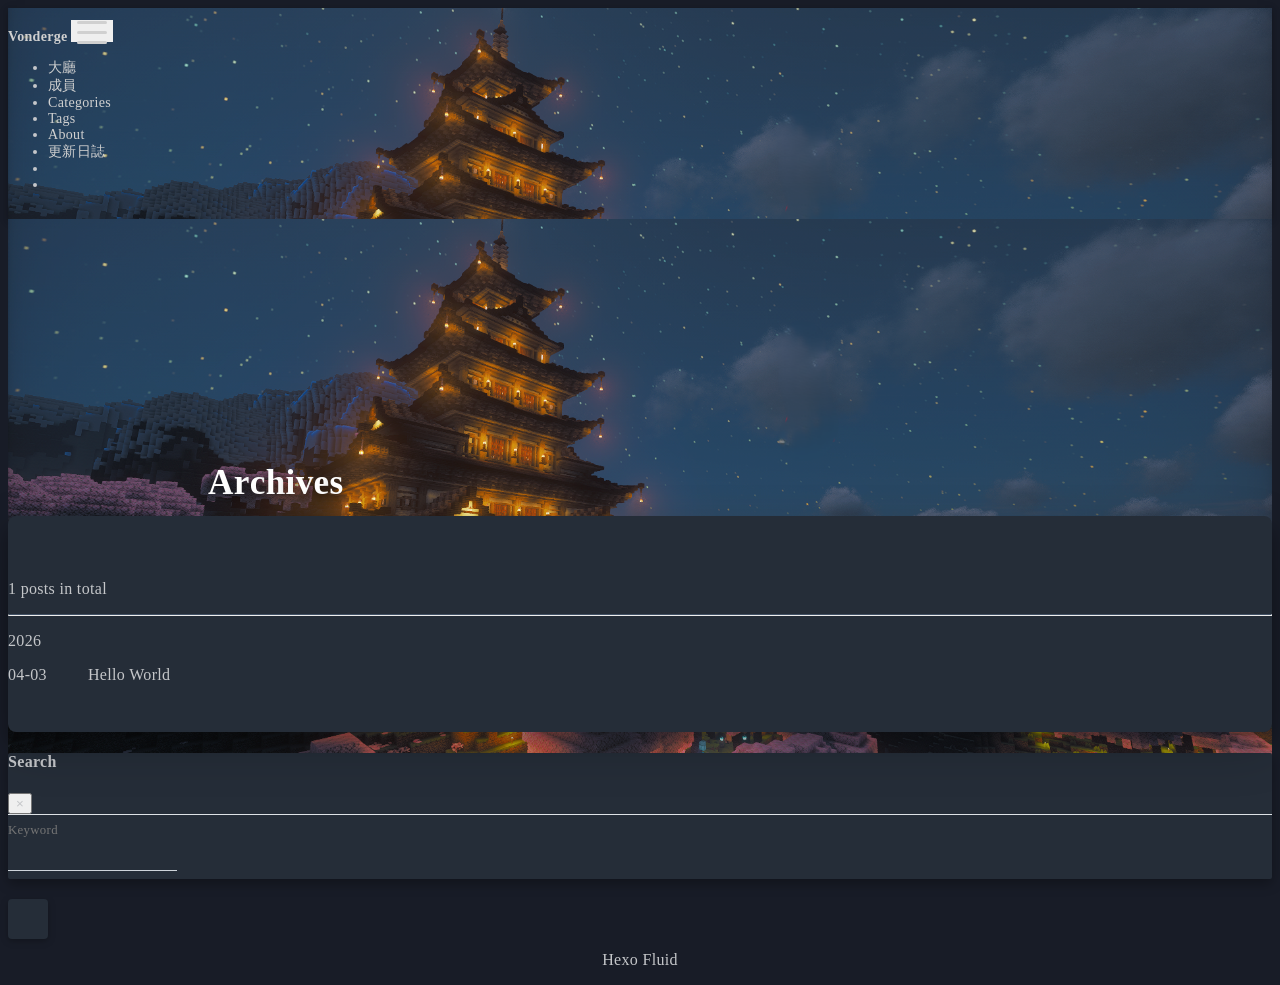
==== commit f1081d3b: "Site updated: 2026-04-04 23:36:23" ====
--- a/archives/index.html
+++ b/archives/index.html
@@ -168,7 +168,7 @@
           
           
             <li class="nav-item">
-              <a class="nav-link" href="/archives/" target="_self">
+              <a class="nav-link" href="/pages/members.html" target="_self">
                 <i class="iconfont icon-archive-fill"></i>
                 <span>成員</span>
               </a>
@@ -268,7 +268,7 @@
           
           
             <div class="col-4 mobile-grid-cell">
-              <a href="/archives/" target="_self">
+              <a href="/pages/members.html" target="_self">
                 <div class="mobile-grid-item">
                   <i class="iconfont icon-archive-fill"></i>
                   <span>成員</span>
--- a/css/custom.css
+++ b/css/custom.css
@@ -123,4 +123,136 @@
   body #subtitle {
     font-size: 1.5rem !important;
   }
+}
+
+/* ============================================================
+   成員卡片 - Minecraft 風格
+   ============================================================ */
+.member-container {
+  display: grid;
+  grid-template-columns: repeat(auto-fit, minmax(320px, 1fr));
+  gap: 2rem;
+  padding: 2rem 0;
+  perspective: 1000px;
+}
+
+.member-card {
+  background: linear-gradient(135deg, rgba(0,0,0,0.1), rgba(0,0,0,0.05));
+  border: 4px solid var(--member-color);
+  border-radius: 12px;
+  padding: 1.5rem;
+  position: relative;
+  overflow: hidden;
+  transition: all 0.4s cubic-bezier(0.34, 1.56, 0.64, 1);
+  backdrop-filter: blur(10px);
+  box-shadow: 0 8px 32px rgba(0,0,0,0.1);
+}
+
+.member-card::before {
+  content: '';
+  position: absolute;
+  top: -50%;
+  left: -50%;
+  width: 200%;
+  height: 200%;
+  background: linear-gradient(45deg, transparent, rgba(255,255,255,0.15), transparent);
+  transform: rotate(45deg);
+  animation: shimmer 3s infinite;
+}
+
+.member-card::after {
+  content: '';
+  position: absolute;
+  inset: 0;
+  background: radial-gradient(circle at 50% 50%, rgba(255,255,255,0.1), transparent);
+  pointer-events: none;
+}
+
+.member-card:hover {
+  transform: translateY(-8px) rotateX(5deg);
+  box-shadow: 0 16px 48px rgba(0,0,0,0.2), 0 0 30px rgba(255,200,100,0.4);
+  border-color: rgba(255,255,255,0.5);
+}
+
+@keyframes shimmer {
+  0% { transform: translateX(-100%) translateY(-100%) rotate(45deg); }
+  100% { transform: translateX(100%) translateY(100%) rotate(45deg); }
+}
+
+.member-head {
+  width: 100%;
+  height: 120px;
+  background: linear-gradient(to bottom, rgba(0,0,0,0.3), rgba(0,0,0,0.2));
+  border: 3px solid var(--member-color);
+  margin-bottom: 1rem;
+  display: flex;
+  align-items: center;
+  justify-content: center;
+  position: relative;
+  overflow: hidden;
+}
+
+.member-head::before {
+  content: '';
+  position: absolute;
+  inset: 0;
+  background: repeating-linear-gradient(
+    0deg,
+    rgba(255,255,255,0.03) 0px,
+    rgba(255,255,255,0.03) 2px,
+    transparent 2px,
+    transparent 4px
+  );
+  animation: scanlines 8s linear infinite;
+  pointer-events: none;
+}
+
+@keyframes scanlines {
+  0% { transform: translateY(0); }
+  100% { transform: translateY(4px); }
+}
+
+.member-face {
+  font-size: 3rem;
+  font-weight: bold;
+  color: var(--member-color);
+  text-shadow: 0 0 15px rgba(255,255,255,0.6), 0 0 30px rgba(255,200,100,0.4);
+  animation: float 3s ease-in-out infinite;
+  z-index: 1;
+}
+
+@keyframes float {
+  0%, 100% { transform: translateY(0px); }
+  50% { transform: translateY(-10px); }
+}
+
+.member-info {
+  position: relative;
+  z-index: 1;
+}
+
+.member-name {
+  font-size: 1.4rem;
+  color: var(--member-color);
+  text-shadow: 0 2px 8px rgba(0,0,0,0.5);
+  margin: 0.5rem 0;
+  font-weight: bold;
+  letter-spacing: 2px;
+}
+
+.member-role {
+  font-size: 0.95rem;
+  color: rgba(255,255,255,0.8);
+  margin: 0.3rem 0;
+  display: flex;
+  align-items: center;
+  gap: 0.5rem;
+}
+
+.member-desc {
+  font-size: 0.9rem;
+  color: rgba(255,255,255,0.7);
+  margin: 0.8rem 0 0;
+  line-height: 1.6;
+  font-style: italic;
 }
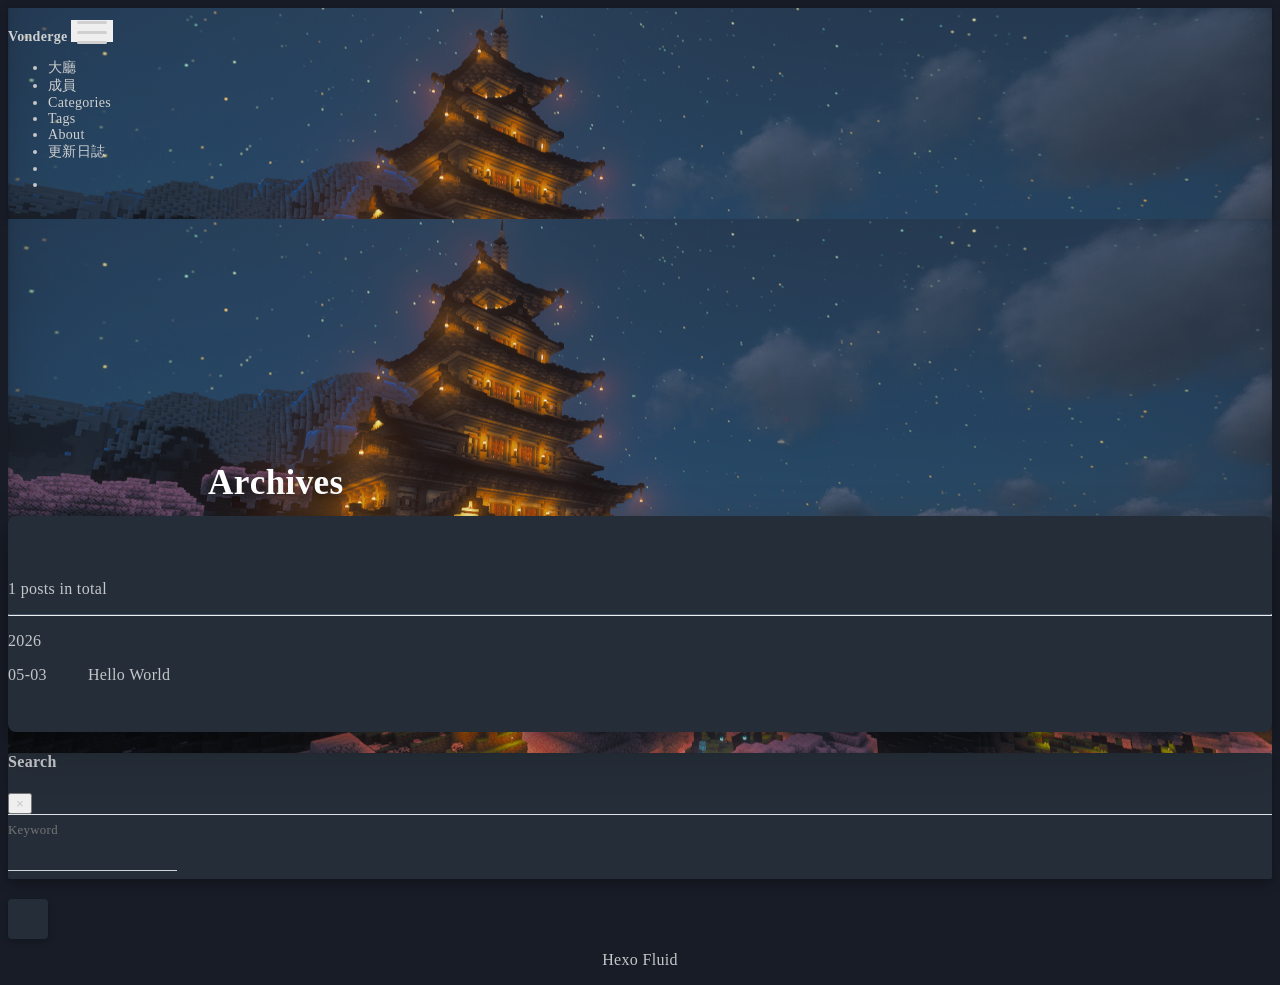
==== commit 6dd13932: "Site updated: 2026-07-01 01:11:47" ====
--- a/archives/index.html
+++ b/archives/index.html
@@ -407,8 +407,8 @@
       
       <p class="h5">2026</p>
     
-    <a href="/2026/04/03/hello-world/" class="list-group-item list-group-item-action">
-      <time>04-03</time>
+    <a href="/2026/05/03/hello-world/" class="list-group-item list-group-item-action">
+      <time>05-03</time>
       <div class="list-group-item-title">Hello World</div>
     </a>
   
--- a/css/custom.css
+++ b/css/custom.css
@@ -56,6 +56,7 @@
   transition: opacity 0.8s ease-in-out !important;
   z-index: -1;
   pointer-events: none;
+  will-change: opacity;
 }
 
 /* 頁面加載時禁用過渡 */
@@ -174,6 +175,11 @@
   border-color: rgba(255,255,255,0.5);
 }
 
+.category-item-action.is-transitioning,
+.category-collapse.is-transitioning {
+  pointer-events: none;
+}
+
 @keyframes shimmer {
   0% { transform: translateX(-100%) translateY(-100%) rotate(45deg); }
   100% { transform: translateX(100%) translateY(100%) rotate(45deg); }
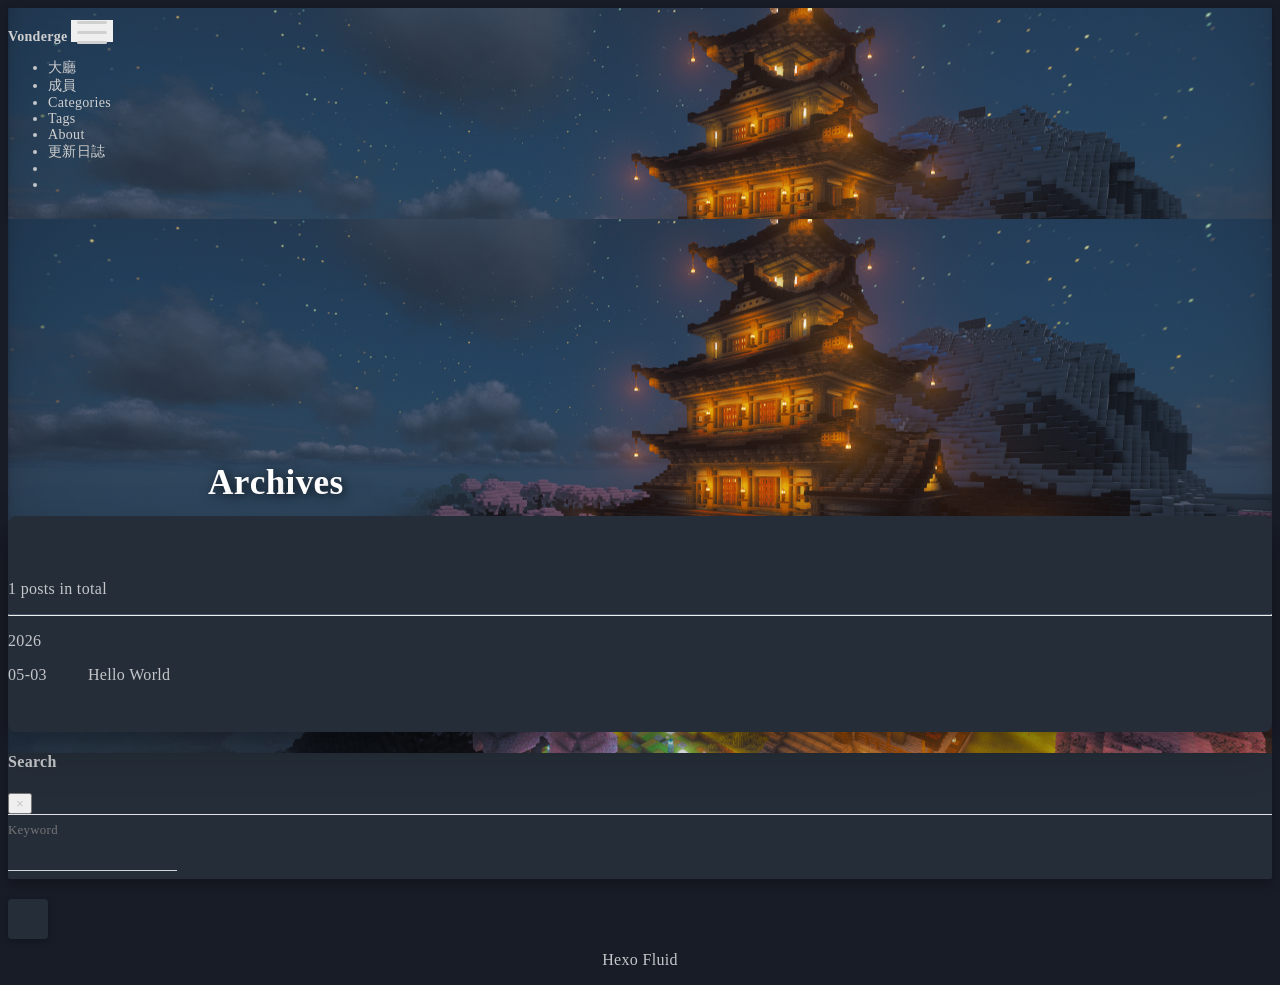
==== commit a5181a7e: "Site updated: 2026-07-01 01:31:53" ====
--- a/archives/index.html
+++ b/archives/index.html
@@ -40,11 +40,11 @@
 
   <!-- 深色模式和背景預初始化 -->
   <style>
-    /* 如果是深色模式，立即禁用背景過渡並顯示夜間背景 */
-    [data-user-color-scheme="dark"] .banner::before,
-    [data-user-color-scheme="dark"] .banner-bg::before,
-    [data-user-color-scheme="dark"] #banner::before,
-    [data-user-color-scheme="dark"] .header-inner::before {
+    /* 如果是深色模式且页面尚未加载，立即禁用背景過渡并显示夜间背景 */
+    html:not([data-page-loaded])[data-user-color-scheme="dark"] .banner::before,
+    html:not([data-page-loaded])[data-user-color-scheme="dark"] .banner-bg::before,
+    html:not([data-page-loaded])[data-user-color-scheme="dark"] #banner::before,
+    html:not([data-page-loaded])[data-user-color-scheme="dark"] .header-inner::before {
       transition: none !important;
       opacity: 1 !important;
     }
@@ -68,13 +68,9 @@
   <!-- 背景CSS變數預初始化 -->
   <script>
     (function() {
-      var bgPairs = [
-        { day: "url('/bg/mo.png')", night: "url('/bg/dn.png')" },
-        { day: "url('/bg/mo2.png')", night: "url('/bg/dn2.png')" },
-      ];
-      var randomIdx = Math.floor(Math.random() * bgPairs.length);
-      document.documentElement.style.setProperty('--day-bg', bgPairs[randomIdx].day);
-      document.documentElement.style.setProperty('--night-bg', bgPairs[randomIdx].night);
+      var bgPair = { day: "url('/bg/mo.png')", night: "url('/bg/dn2.png')" };
+      document.documentElement.style.setProperty('--day-bg', bgPair.day);
+      document.documentElement.style.setProperty('--night-bg', bgPair.night);
     })();
   </script>
 
--- a/css/custom.css
+++ b/css/custom.css
@@ -28,7 +28,7 @@
 /* 背景結構：CSS 變數控制版 */
 :root {
   --day-bg: url('/bg/mo.png');
-  --night-bg: url('/bg/dn.png');
+  --night-bg: url('/bg/dn2.png');
 }
 
 .banner, .banner-bg, #banner, .header-inner {
@@ -59,16 +59,17 @@
   will-change: opacity;
 }
 
+.is-dark-fade::before {
+  opacity: 1 !important;
+  transition: opacity 0.8s ease-in-out !important;
+}
+
 /* 頁面加載時禁用過渡 */
 html:not([data-page-loaded]) .banner::before,
 html:not([data-page-loaded]) .banner-bg::before,
 html:not([data-page-loaded]) #banner::before,
 html:not([data-page-loaded]) .header-inner::before {
   transition: none !important;
-}
-
-.is-dark-fade::before {
-  opacity: 1 !important;
 }
 
 /* ============================================================
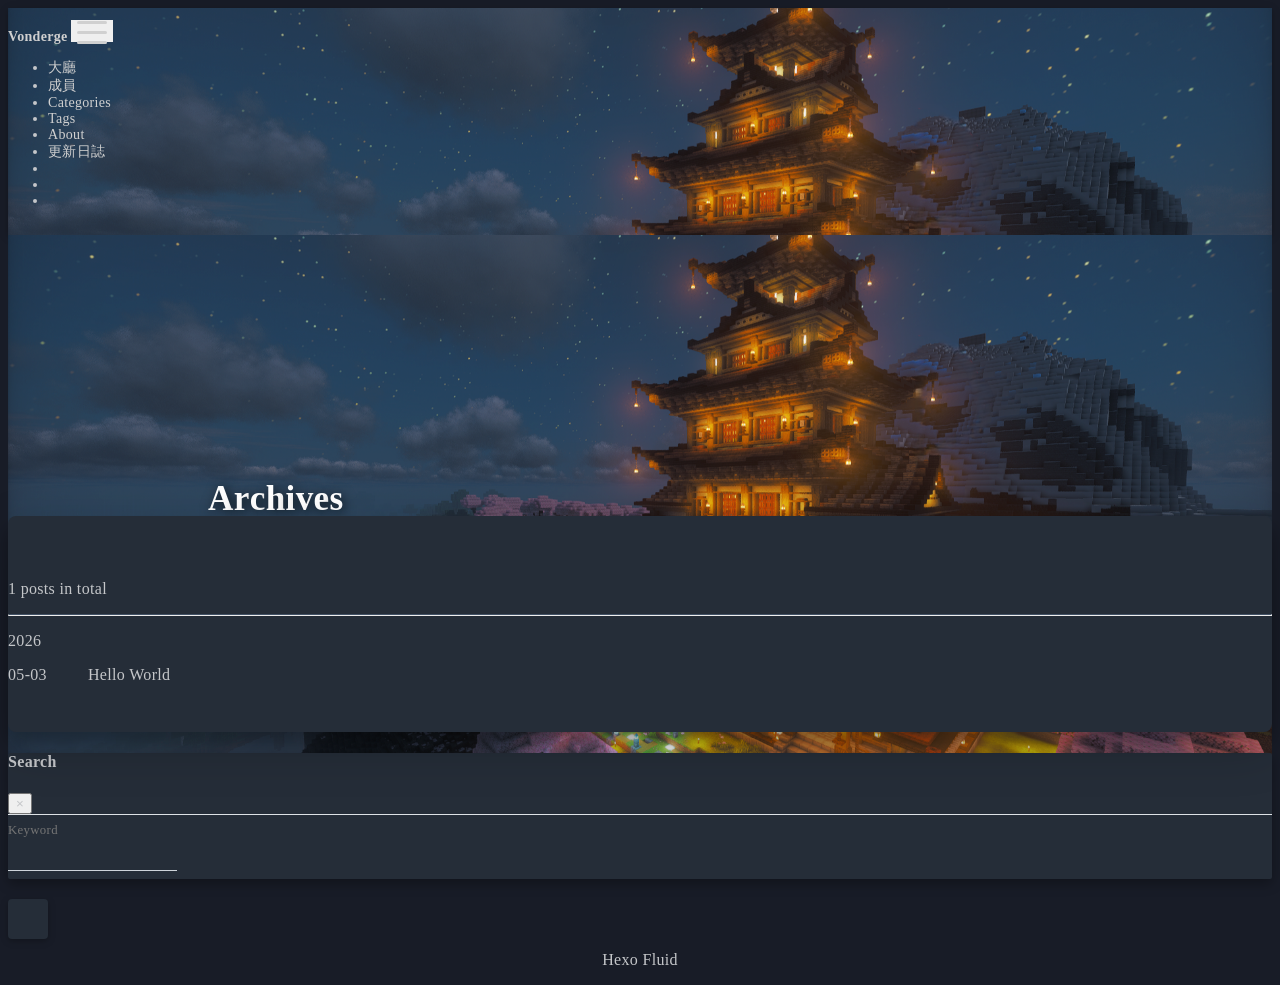
==== commit 8721a941: "Site updated: 2026-07-03 01:43:00" ====
--- a/archives/index.html
+++ b/archives/index.html
@@ -234,6 +234,11 @@
             </a>
           </li>
         
+        <li class="nav-item" id="time-toggle-btn">
+          <a class="nav-link" target="_self" href="javascript:;" aria-label="Time Mode Toggle">
+            <i class="iconfont icon-sun" id="time-toggle-icon"></i>
+          </a>
+        </li>
       </ul>
     </div>
   </div>
@@ -351,6 +356,14 @@
             </a>
           </div>
         
+        <div class="col-4 mobile-grid-cell" id="mobile-time-toggle-btn">
+          <a href="javascript:;" aria-label="Time Mode Toggle">
+            <div class="mobile-grid-item">
+              <i class="iconfont icon-sun" id="mobile-time-toggle-icon"></i>
+              <span id="mobile-time-toggle-label">早</span>
+            </div>
+          </a>
+        </div>
       </div>
     </div>
   </div>
--- a/css/custom.css
+++ b/css/custom.css
@@ -247,9 +247,14 @@
   letter-spacing: 2px;
 }
 
+.member-role,
+.member-desc {
+  color: #d4af37 !important;
+  text-shadow: none !important;
+}
+
 .member-role {
   font-size: 0.95rem;
-  color: rgba(255,255,255,0.8);
   margin: 0.3rem 0;
   display: flex;
   align-items: center;
@@ -258,8 +263,7 @@
 
 .member-desc {
   font-size: 0.9rem;
-  color: rgba(255,255,255,0.7);
   margin: 0.8rem 0 0;
   line-height: 1.6;
   font-style: italic;
-}+}
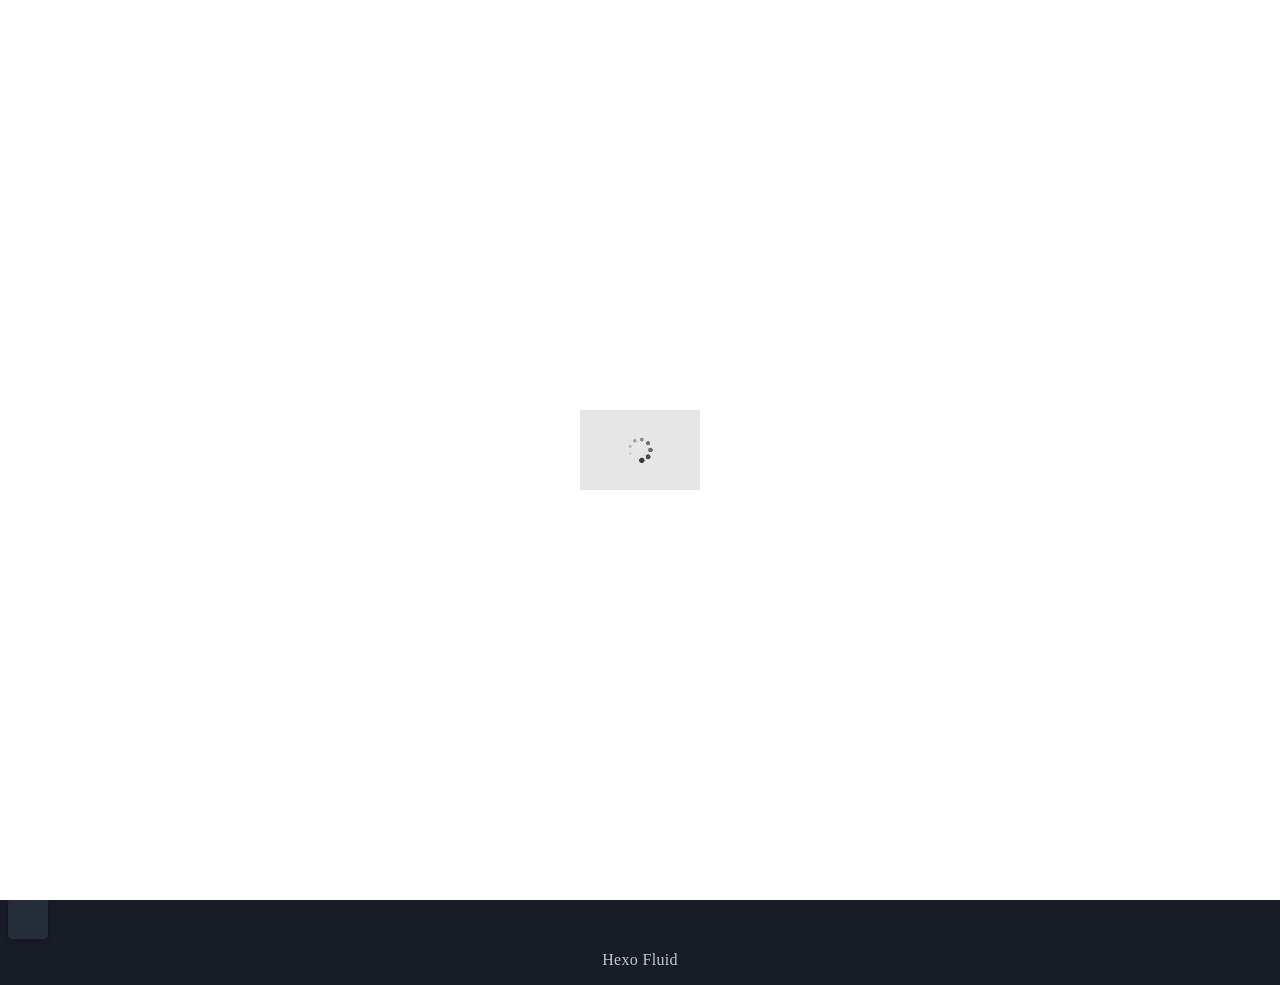
==== commit 364d7e82: "Site updated: 2026-07-08 00:10:08" ====
--- a/archives/index.html
+++ b/archives/index.html
@@ -126,6 +126,11 @@
 
 <body>
   
+
+  <!-- Preloader: visible immediately on initial page load -->
+  <div id="preloader" class="preloader">
+    <img lazyload srcset="/img/loading.gif" data-src="/img/loading.gif" src="/img/loading.gif" alt="Loading">
+  </div>
 
   <header>
     
@@ -490,6 +495,21 @@
     NProgress.start()
     window.addEventListener('load', function() {
       NProgress.done();
+      // Fade out and remove preloader after extended delay so GIF shows longer
+      try {
+        var p = document.getElementById('preloader');
+        if (p) {
+          // keep visible a bit longer before starting fade
+          setTimeout(function(){
+            p.classList.add('preloader--hide');
+            setTimeout(function(){ p.parentNode && p.parentNode.removeChild(p); }, 900);
+          }, 1200); // 1.2s extra visible time after load
+        }
+      } catch (e) {
+        console.warn('Preloader removal failed', e);
+      }
+      // Mark page as loaded for any CSS transitions relying on attribute
+      try { document.documentElement.setAttribute('data-page-loaded', 'true'); } catch (e) {}
     })
   </script>
 
--- a/css/custom.css
+++ b/css/custom.css
@@ -238,6 +238,30 @@
   z-index: 1;
 }
 
+/* ============================================================
+   Preloader styles
+   ============================================================ */
+#preloader {
+  position: fixed;
+  inset: 0;
+  display: flex;
+  align-items: center;
+  justify-content: center;
+  background: #ffffff;
+  z-index: 2147483647;
+  transition: opacity 0.45s ease, visibility 0.45s ease;
+}
+#preloader.preloader--hide {
+  opacity: 0;
+  visibility: hidden;
+  pointer-events: none;
+}
+#preloader img {
+  width: 120px;
+  height: auto;
+  display: block;
+}
+
 .member-name {
   font-size: 1.4rem;
   color: var(--member-color);
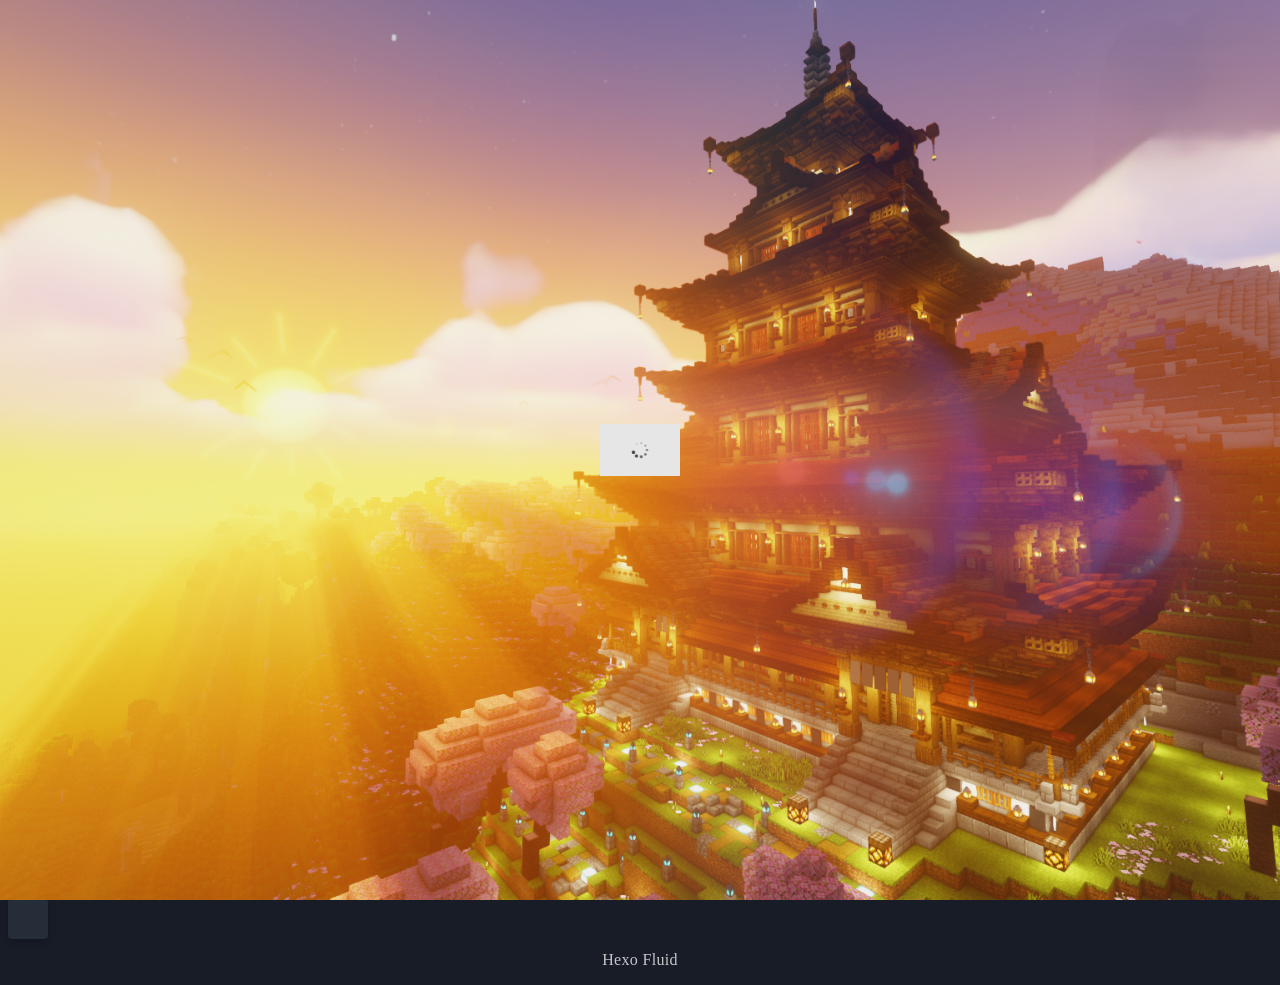
==== commit ee251e88: "Site updated: 2026-07-08 02:03:24" ====
--- a/archives/index.html
+++ b/archives/index.html
@@ -62,15 +62,37 @@
       if (scheme === 'dark') {
         document.documentElement.setAttribute('data-user-color-scheme', 'dark');
       }
-    })();
-  </script>
-
-  <!-- 背景CSS變數預初始化 -->
-  <script>
-    (function() {
-      var bgPair = { day: "url('/bg/mo.png')", night: "url('/bg/dn2.png')" };
-      document.documentElement.style.setProperty('--day-bg', bgPair.day);
-      document.documentElement.style.setProperty('--night-bg', bgPair.night);
+      
+      // 初始化背景 CSS 变量 - 根据时间模式控制按钮设置
+      var timeModeKey = 'Fluid_Time_Mode';
+      var timeMode = null;
+      try {
+        timeMode = localStorage.getItem(timeModeKey);
+      } catch(e) {}
+      
+      var dayBg = "url('/bg/mo.png')";
+      var nightBg = "url('/bg/dn2.png')";
+      
+      // 根据时间模式按钮设置背景：morning 早上背景，evening 晚上背景
+      if (timeMode === 'morning') {
+        document.documentElement.style.setProperty('--day-bg', dayBg);
+      } else if (timeMode === 'evening') {
+        document.documentElement.style.setProperty('--day-bg', nightBg);
+      } else {
+        // 如果没有保存的设置，根据当前时间决定
+        var hour = new Date().getHours();
+        if (hour >= 6 && hour < 18) {
+          document.documentElement.style.setProperty('--day-bg', dayBg);
+        } else {
+          document.documentElement.style.setProperty('--day-bg', nightBg);
+        }
+      }
+      document.documentElement.style.setProperty('--night-bg', nightBg);
+      
+      // 应用当前主题的背景
+      if (scheme === 'dark') {
+        document.documentElement.style.setProperty('--day-bg', nightBg);
+      }
     })();
   </script>
 
@@ -129,7 +151,7 @@
 
   <!-- Preloader: visible immediately on initial page load -->
   <div id="preloader" class="preloader">
-    <img lazyload srcset="/img/loading.gif" data-src="/img/loading.gif" src="/img/loading.gif" alt="Loading">
+    <img lazyload srcset="/img/loading.gif" data-src="/img/loading.gif" src="/img/loading.gif" alt="Loading" class="preloader-spinner">
   </div>
 
   <header>
@@ -495,15 +517,14 @@
     NProgress.start()
     window.addEventListener('load', function() {
       NProgress.done();
-      // Fade out and remove preloader after extended delay so GIF shows longer
+      // Keep the morning GIF visible longer so it is actually noticeable.
       try {
         var p = document.getElementById('preloader');
         if (p) {
-          // keep visible a bit longer before starting fade
-          setTimeout(function(){
+          setTimeout(function() {
             p.classList.add('preloader--hide');
             setTimeout(function(){ p.parentNode && p.parentNode.removeChild(p); }, 900);
-          }, 1200); // 1.2s extra visible time after load
+          }, 2000);
         }
       } catch (e) {
         console.warn('Preloader removal failed', e);
--- a/css/custom.css
+++ b/css/custom.css
@@ -247,19 +247,26 @@
   display: flex;
   align-items: center;
   justify-content: center;
-  background: #ffffff;
+  background-image: var(--day-bg, url('/bg/mo.png'));
+  background-repeat: no-repeat;
+  background-position: center;
+  background-size: cover;
+  background-attachment: fixed;
   z-index: 2147483647;
-  transition: opacity 0.45s ease, visibility 0.45s ease;
+  transition: opacity 0.45s ease, visibility 0.45s ease, opacity 0.2s ease 0s;
 }
 #preloader.preloader--hide {
   opacity: 0;
   visibility: hidden;
   pointer-events: none;
 }
-#preloader img {
-  width: 120px;
+
+#preloader .preloader-spinner {
+  width: 80px;
   height: auto;
   display: block;
+  position: relative;
+  z-index: 1;
 }
 
 .member-name {
